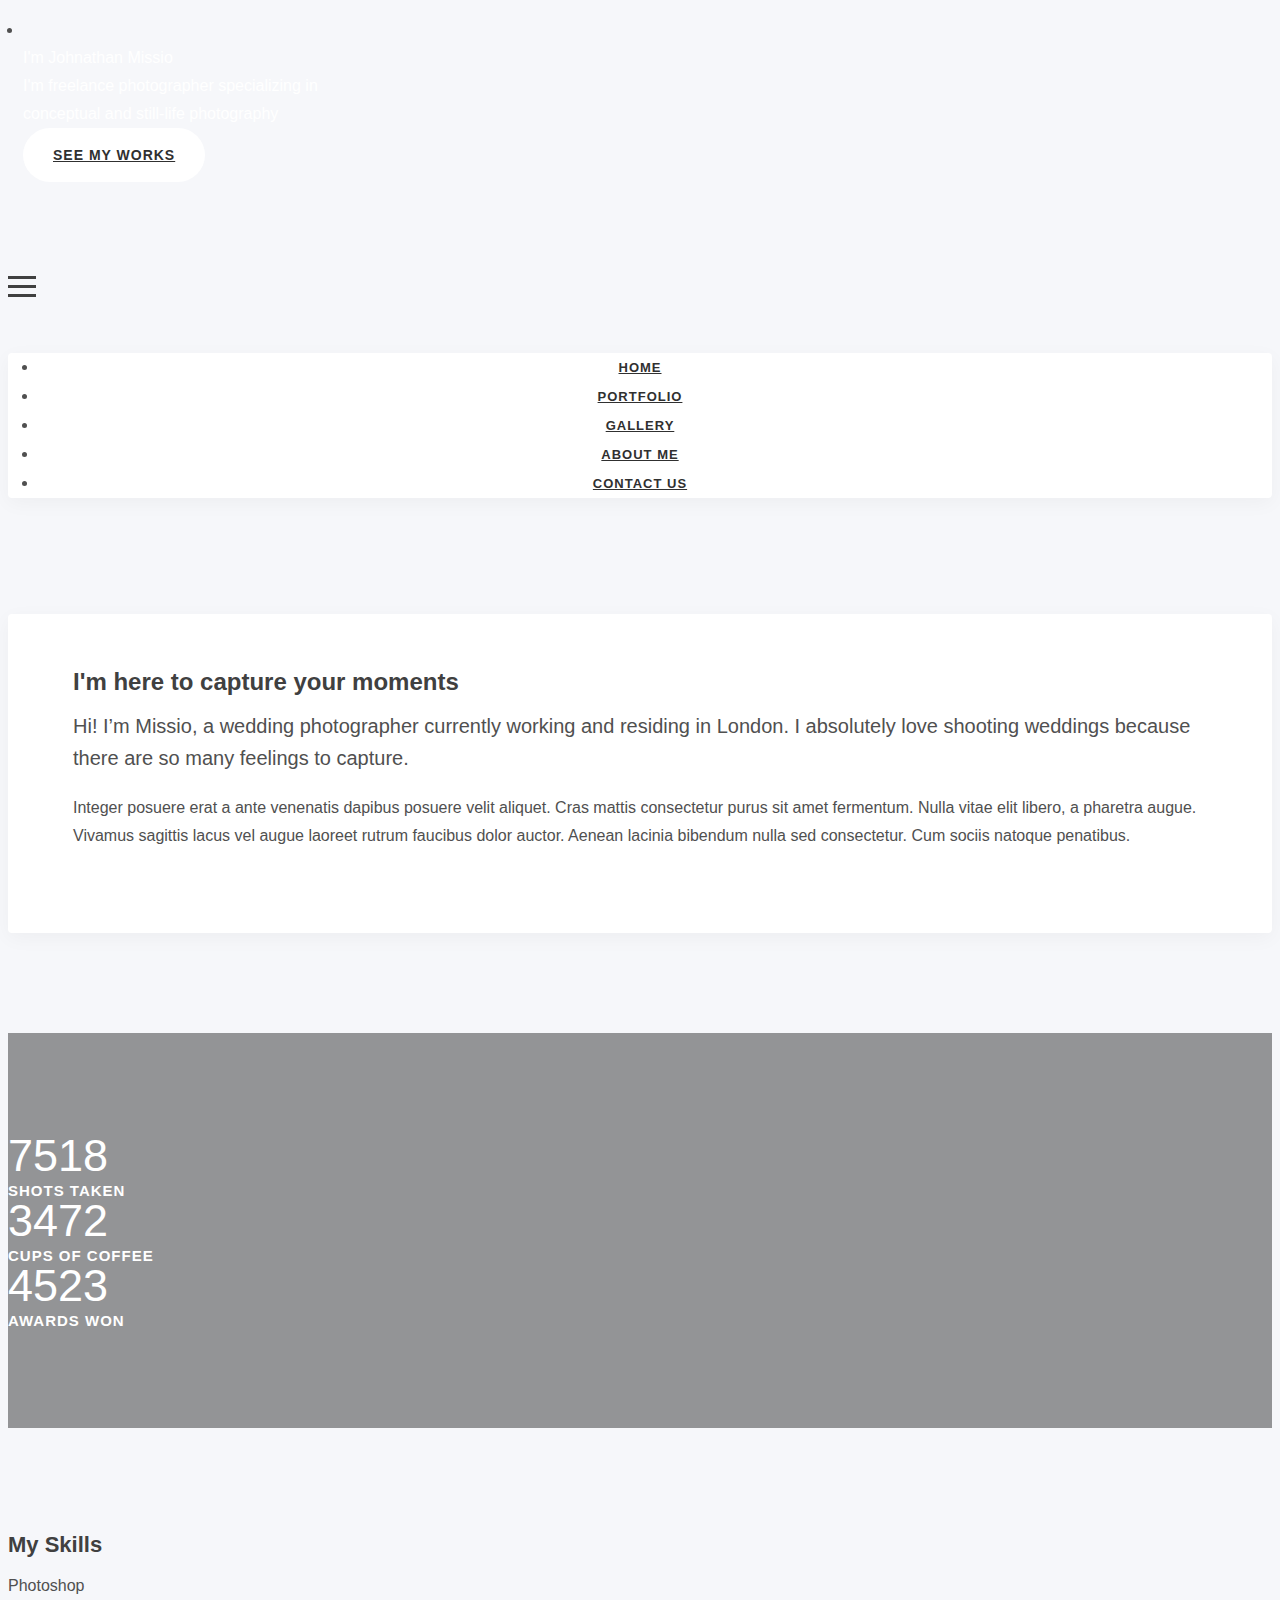
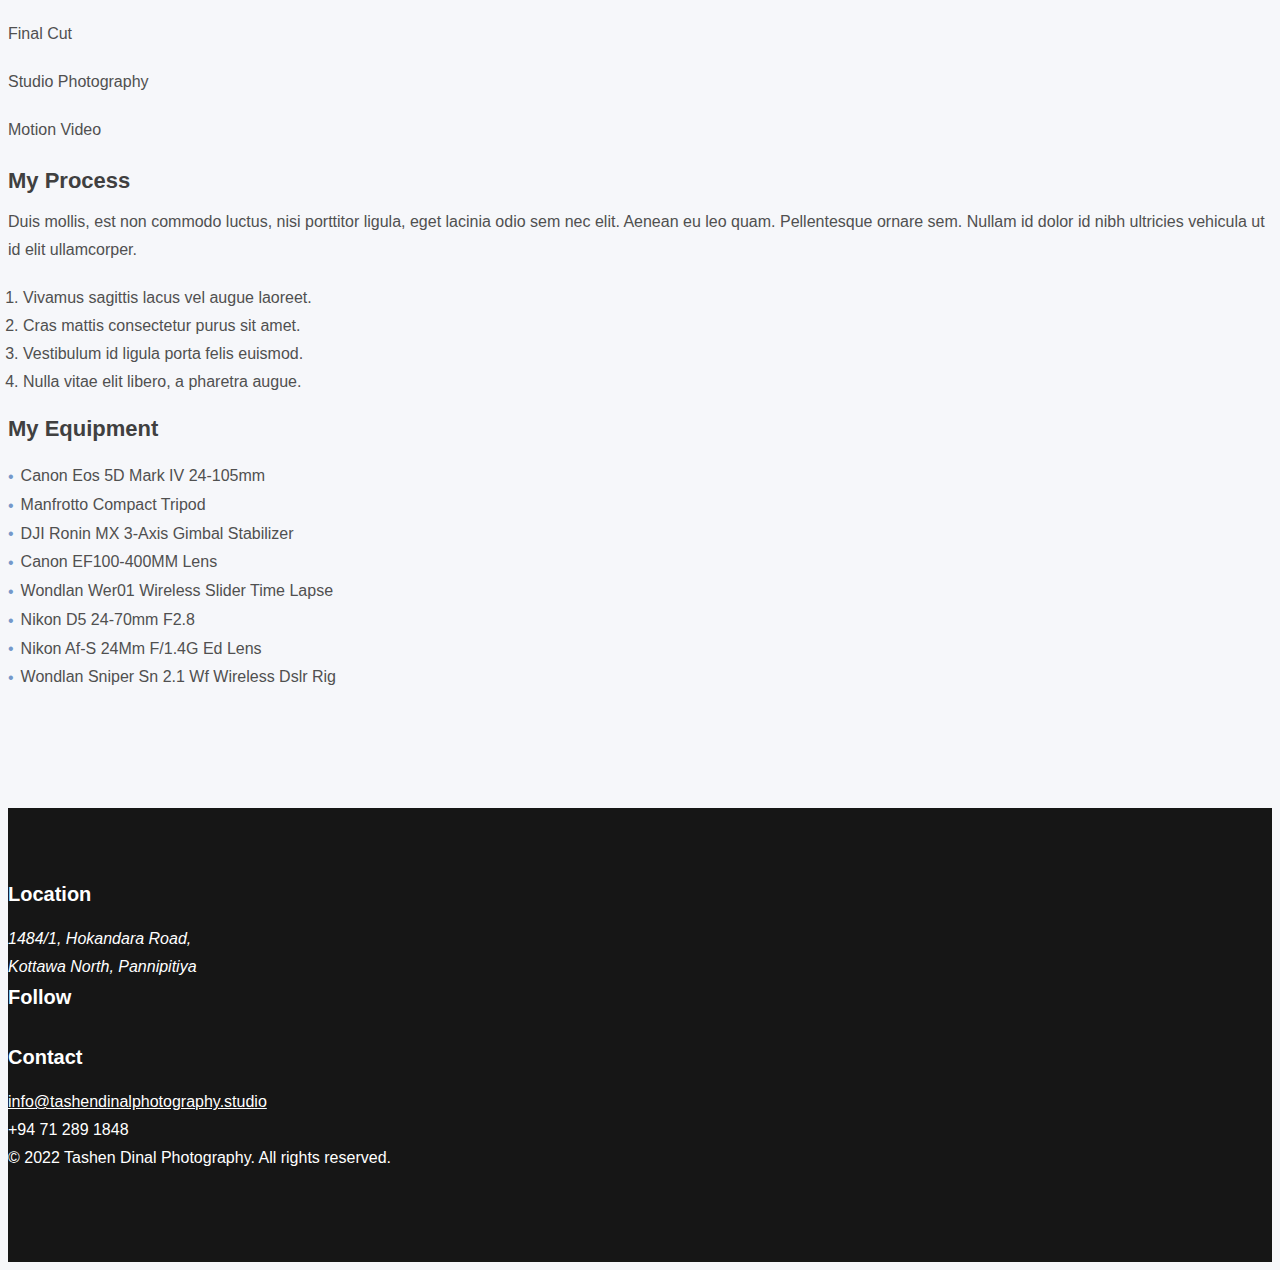
==== about.html @ 87ec1e9a "Add files via upload" ====
<!DOCTYPE html>
<html lang="en">
<head>
  <meta charset="utf-8">
  <meta name="viewport" content="width=device-width, initial-scale=1.0">
  <link rel="shortcut icon" href="style/images/favicon.png">
  <title>Missio</title>
  <link rel="stylesheet" type="text/css" href="style/css/bootstrap.min.css">
  <link rel="stylesheet" type="text/css" href="style/css/plugins.css">
  <link rel="stylesheet" type="text/css" href="style/revolution/css/settings.css">
  <link rel="stylesheet" type="text/css" href="style/revolution/css/layers.css">
  <link rel="stylesheet" type="text/css" href="style/revolution/css/navigation.css">
  <link rel="stylesheet" type="text/css" href="style/type/icons.css">
  <link rel="stylesheet" type="text/css" href="style.css">
  <link rel="stylesheet" type="text/css" href="style/css/color/lavender.css">
</head>
<body>
    
    <div class="content-wrapper">
    <div class="rev_slider_wrapper fullwidth-container">
      <div id="slider14" class="rev_slider" data-version="5.4.8">
        <ul>
          <li data-transition="fade"><img src="style/images/art/slider-bg77.jpg" alt="" />
              <div class="tp-caption font-weight-500 color-white" data-x="left" data-y="middle" data-hoffset="['530','470','300','100']" data-voffset="['-100','-100','-100','-100']" data-fontsize="['50','50','40','30']" data-lineheight="['60','60','50','40']"
              data-width="['500','500','500','300']" data-whitespace="['normal','normal','normal','normal']" data-frames='[{"from":"x:-50px;opacity:0;","speed":1000,"to":"o:1;","delay":1000,"ease":"Power2.easeOut"},{"delay":"wait","speed":1500,"to":"opacity:0;","ease":"Power4.easeIn"}]'
              data-responsive="on" data-responsive_offset="on" style="z-index: 9;">I'm Johnathan Missio</div>
            <div class="tp-caption font-weight-400 color-white" data-x="left" data-y="middle" data-hoffset="['530','470','300','100']" data-voffset="['-10','-10','-10','-10']" data-fontsize="['26','26','22','20']" data-lineheight="['36','36','32','30']"
              data-width="['500','500','500','300']" data-whitespace="['normal','normal','normal','normal']" data-frames='[{"from":"x:50px;opacity:0;","speed":1000,"to":"o:1;","delay":1500,"ease":"Power2.easeOut"},{"delay":"wait","speed":1500,"to":"opacity:0;","ease":"Power4.easeIn"}]'
              data-responsive="on" data-responsive_offset="on" style="z-index: 9;">I'm freelance photographer specializing in<br class="d-none d-xl-block" /> conceptual and still-life photography</div>
            <a class="tp-caption btn btn-l btn-white scroll" data-x="left" data-y="middle" data-hoffset="['530','470','300','100']" data-voffset="['90','90','90','90']" data-width="['auto','auto','auto','auto']" data-frames='[{"delay":1700,"speed":1200,"frame":"0","from":"y:50px;opacity:0;","to":"o:1;","ease":"Power3.easeInOut"},{"delay":"wait","speed":300,"frame":"999","to":"opacity:0;","ease":"Power3.easeInOut"}]'
              data-startslide="0" data-endslide="3" data-responsive="on" data-responsive_offset="on" style="z-index: 9;" href="#portfolio">See My Works</a>
          </li>
        </ul>
        <div class="tp-bannertimer tp-bottom"></div>
      </div>
      <!-- /.rev_slider -->
  <div class="content-wrapper">
    <nav class="navbar center navbar-expand-lg">
      <div class="container flex-lg-column">
        <div class="navbar-header">
          <div class="navbar-brand"><a href="index.html"><img src="#" srcset="style/images/logo.png 1x, style/images/logo@2x.png 2x" alt="" /></a></div>
          <div class="navbar-hamburger ml-auto d-lg-none d-xl-none"><button class="hamburger animate" data-toggle="collapse" data-target=".navbar-collapse"><span></span></button></div>
        </div>
        <!-- /.navbar-header -->
        <div class="navbar-collapse collapse w-100 bg-light">
          <ul class="navbar-nav nav-fill w-100">
            <li class="nav-item"><a class="nav-link" href="index.html">Home</a>
              
              <!--/.dropdown-menu -->
            </li>
            <li class="nav-item dropdown"><a class="nav-link dropdown-toggle" href="portfolio.html">Portfolio</a>
              
            </li>
            <li class="nav-item dropdown"><a class="nav-link dropdown-toggle" href="gallery.html">Gallery</a>
             
            </li>
            <li class="nav-item dropdown"><a class="nav-link dropdown-toggle" href="about.html">About Me</a>
              
           
            <li class="nav-item dropdown"><a class="nav-link dropdown-toggle" href="contact.html">Contact Us</a>
           
                </li>
               
           
              
            </li>
          </ul>
        </div>
      </div>
    </nav>
    <div class="wrapper light-wrapper">
      <div class="container inner pt-60">
        <div class="boxed">
          <div class="bg-white shadow rounded">
            <div class="image-block-wrapper">
              <div class="image-block col-lg-6">
                <div class="image-block-bg bg-image" data-image-src="style/images/about2.jpg"></div>
              </div>
              <!--/.image-block -->
              <div class="container-fluid">
                <div class="row">
                  <div class="col-lg-6 offset-lg-6">
                    <div class="box d-flex">
                      <div class="align-self-center">
                        <h3 class="mb-20">I'm here to capture your moments</h3>
                        <p class="lead">Hi! I’m Missio, a wedding photographer currently working and residing in London. I absolutely love shooting weddings because there are so many feelings to capture.</p>
                        <p>Integer posuere erat a ante venenatis dapibus posuere velit aliquet. Cras mattis consectetur purus sit amet fermentum. Nulla vitae elit libero, a pharetra augue. Vivamus sagittis lacus vel augue laoreet rutrum faucibus
                          dolor auctor. Aenean lacinia bibendum nulla sed consectetur. Cum sociis natoque penatibus.</p>
                        <ul class="social social-color">
                          <li><a href="#"><i class="fa fa-twitter"></i></a></li>
                          <li><a href="#"><i class="fa fa-facebook"></i></a></li>
                          <li><a href="#"><i class="fa fa-flickr"></i></a></li>
                          <li><a href="#"><i class="fa fa-instagram"></i></a></li>
                          <li><a href="#"><i class="fa fa-pinterest-p"></i></a></li>
                        </ul>
                      </div>
                    </div>
                    <!-- /.box -->
                  </div>
                  <!--/column -->
                </div>
                <!--/.row -->
              </div>
              <!--/.container-fluid -->
            </div>
            <!--/.image-block-wrapper -->
          </div>
          <!-- /.bg -->
        </div>
        <!-- /.boxed -->
      </div>
      <!-- /.container -->
    </div>
    <!-- /.wrapper -->
    <div class="wrapper image-wrapper bg-image inverse-text" data-image-src="style/images/art/bg3.jpg">
      <div class="container inner pt-150 pb-150">
        <div class="row counter">
          <div class="col-md-4">
            <div class="d-flex flex-row justify-content-center">
              <div class="icon fs-58 icon-color color-dark mr-25"><i class="si-photo_camera"></i></div>
              <div>
                <h3 class="value">7518</h3>
                <p>Shots Taken</p>
              </div>
            </div>
          </div>
          <!--/column -->
          <div class="col-md-4">
            <div class="d-flex flex-row justify-content-center">
              <div class="icon fs-58 icon-color color-dark mr-25"> <i class="si-cafe_hot-coffee"></i> </div>
              <div>
                <h3 class="value">3472</h3>
                <p>Cups of Coffee</p>
              </div>
            </div>
          </div>
          <!--/column -->
          <div class="col-md-4">
            <div class="d-flex flex-row justify-content-center">
              <div class="icon fs-58 icon-color color-dark mr-25"> <i class="si-sports_medal-2"></i> </div>
              <div>
                <h3 class="value">4523</h3>
                <p>Awards Won</p>
              </div>
            </div>
          </div>
          <!--/column -->
        </div>
        <!--/.row -->
      </div>
      <!-- /.container -->
    </div>
    <!-- /.wrapper -->
    <div class="wrapper light-wrapper">
      <div class="container inner">
        <div class="row">
          <div class="col-md-4">
            <h4 class="mb-20">My Skills</h4>
            <ul class="progress-list">
              <li>
                <p>Photoshop</p>
                <div class="progressbar line pastel-lavender" data-value="90"></div>
              </li>
              <li>
                <p>Final Cut</p>
                <div class="progressbar line pastel-rose" data-value="80"></div>
              </li>
              <li>
                <p>Studio Photography</p>
                <div class="progressbar line pastel-leaf" data-value="85"></div>
              </li>
              <li>
                <p>Motion Video</p>
                <div class="progressbar line pastel-yellow" data-value="65"></div>
              </li>
            </ul>
            <!-- /.progress-list -->
          </div>
          <!--/column -->
          <div class="col-md-4">
            <h4 class="mb-20">My Process</h4>
            <p>Duis mollis, est non commodo luctus, nisi porttitor ligula, eget lacinia odio sem nec elit. Aenean eu leo quam. Pellentesque ornare sem. Nullam id dolor id nibh ultricies vehicula ut id elit ullamcorper.</p>
            <ol>
              <li>Vivamus sagittis lacus vel augue laoreet.</li>
              <li>Cras mattis consectetur purus sit amet.</li>
              <li>Vestibulum id ligula porta felis euismod.</li>
              <li>Nulla vitae elit libero, a pharetra augue.</li>
            </ol>
          </div>
          <!--/column -->
          <div class="col-md-4">
            <h4 class="mb-20">My Equipment</h4>
            <ul class="unordered-list list-default">
              <li>Canon Eos 5D Mark IV 24-105mm</li>
              <li>Manfrotto Compact Tripod</li>
              <li>DJI Ronin MX 3-Axis Gimbal Stabilizer</li>
              <li>Canon EF100-400MM Lens</li>
              <li>Wondlan Wer01 Wireless Slider Time Lapse</li>
              <li>Nikon D5 24-70mm F2.8</li>
              <li>Nikon Af-S 24Mm F/1.4G Ed Lens</li>
              <li>Wondlan Sniper Sn 2.1 Wf Wireless Dslr Rig</li>
            </ul>
        
            
              <!-- /.box -->
            </div>
            <!--/.item -->
          </div>
          <!--/.row -->
        </div>
        <!--/.tiles -->
      </div>
      <!-- /.container-fluid -->
    </div>
    <!-- /.wrapper -->
    <footer class="dark-wrapper inverse-text">
      <div class="container inner pt-60 pb-30 text-center">
        <div class="row">
          <div class="col-md-10 offset-md-1">
            <div class="row">
              <div class="col-md-4">
                <div class="widget">
                  <h3 class="widget-title">Location</h3>
                  <address class="mb-0"> 1484/1, Hokandara Road, <br> Kottawa North, Pannipitiya </address>
                </div>
                <!-- /.widget -->
              </div>
              <!-- /column -->
              <div class="col-md-4">
                <div class="widget">
                  <h3 class="widget-title">Follow</h3>
                  <ul class="social social-mute social-s">
                    <li><a href="#"><i class="fa fa-flickr"></i></a></li>
                    <li><a href="#"><i class="fa fa-twitter"></i></a></li>
                    <li><a href="#"><i class="fa fa-facebook-f"></i></a></li>
                    <li><a href="#"><i class="fa fa-instagram"></i></a></li>
                  </ul>
                </div>
                <!-- /.widget -->
              </div>
              <!-- /column -->
              <div class="col-md-4">
                <div class="widget">
                  <h3 class="widget-title">Contact</h3>
                  <a href="mailto:#" class="nocolor">info@tashendinalphotography.studio</a> <br /> +94 71 289 1848
                </div>
                <!-- /.widget -->
              </div>
              <!-- /column -->
            </div>
            <!-- /.row -->
          </div>
          <!-- /column -->
        </div>
        <!-- /.row -->
        <div class="space30"></div>
        <p class="text-center">© 2022 Tashen Dinal Photography. All rights reserved.</p>
      </div>
      <!-- /.container --> 
    </footer>
  </div>
  <!-- /.content-wrapper -->
  <!-- /.content-wrapper -->
  <script src="style/js/jquery.min.js"></script>
  <script src="style/js/popper.min.js"></script>
  <script src="style/js/bootstrap.min.js"></script>
  <script src="style/revolution/js/jquery.themepunch.tools.min.js"></script>
  <script src="style/revolution/js/jquery.themepunch.revolution.min.js"></script>
  <script src="style/revolution/js/extensions/revolution.extension.actions.min.js"></script>
  <script src="style/revolution/js/extensions/revolution.extension.carousel.min.js"></script>
  <script src="style/revolution/js/extensions/revolution.extension.kenburn.min.js"></script>
  <script src="style/revolution/js/extensions/revolution.extension.layeranimation.min.js"></script>
  <script src="style/revolution/js/extensions/revolution.extension.migration.min.js"></script>
  <script src="style/revolution/js/extensions/revolution.extension.navigation.min.js"></script>
  <script src="style/revolution/js/extensions/revolution.extension.parallax.min.js"></script>
  <script src="style/revolution/js/extensions/revolution.extension.slideanims.min.js"></script>
  <script src="style/revolution/js/extensions/revolution.extension.video.min.js"></script>
  <script src="style/js/plugins.js"></script>
  <script src="style/js/scripts.js"></script>
</body>
</html>
---- style.css ----
/*-------------------------------------------------------------------------------------
Theme Name:	Missio
Theme URI: 	https://demos.elemisthemes.com/missio-html
Version:	1.0.5
Author:		elemis
01. RESET
02. GENERAL
03. NAVBAR
04. STICKY HEADER
05. MEGA MENU
06. HAMBURGER MENU ICON
07. BUTTON
08. LISTS
09. LIST GROUP
10. IMAGE BACKGROUND WRAPPER
11. VIDEO BACKGROUND WRAPPER
12. PLYR
13. FLICKITY
14. CUBE PORTFOLIO
15. CUBE CAROUSEL
16. SLIDER REVOLUTION
17. WIDGETS
18. COMMENTS
19. PAGINATION
20. OVERLAY
21. TILES
22. IMAGE BLOCK WRAPPER
23. BLOCK
24. BOXED
25. TABS
26. ACCORDION / COLLAPSE
27. TOOLTIP
28. POPOVER
29. LOADING
30. SERVICES ICONS
31. SOCIAL ICONS
32. COUNTER
33. COUNTDOWN
34. TABLES
35. PRICING
36. PROGRESS
37. FORMS
38. LIGHTGALLERY
39. SCROLL ANIMATIONS
40. FONT ICONS
41. COLORS
42. INVERSE TEXT
43. BOX LAYOUT
44. RESPONSIVE
-------------------------------------------------------------------------------------*/
/*-----------------------------------------------------------------------------------*/
/*	01. RESET
/*-----------------------------------------------------------------------------------*/
*,
*:before,
*:after {
    -webkit-box-sizing: border-box;
    box-sizing: border-box;
}
:focus {
    outline: 0
}
.fit-vids-style {
    display: none
}
figure {
    margin: 0;
    padding: 0;
}
figure img {
    max-width: 100%
}
iframe {
    border: none
}
.clearfix {
    clear: both;
}
::-moz-selection {
    background: #fefac7;
    /* Safari */
    color: #404040;
}
::selection {
    background: #fefac7;
    /* Safari */
    color: #404040;
}
br {
    line-height: 0;
}
/*-----------------------------------------------------------------------------------*/
/*	02. GENERAL
/*-----------------------------------------------------------------------------------*/
body {
    -webkit-font-smoothing: antialiased;
    -moz-osx-font-smoothing: grayscale;
    color: #505050;
    font-family: 'Louis George Cafe', sans-serif;
    font-size: 16px;
    background: #f6f7fa;
    overflow-x: hidden;
}
.container {
    padding-right: 0;
    padding-left: 0;
}
.container-fluid {
    padding-left: 20px;
    padding-right: 20px
}
.navbar .container-fluid {
    padding-left: 30px;
    padding-right: 30px
}
body,
li,
address {
    line-height: 28px;
}
input,
button,
select,
textarea {
    font-family: inherit;
    font-weight: normal;
    color: inherit;
}
strong {
	font-weight: bold;
}
p {
    margin: 0 0 20px
}
.hover {
    transition: all 150ms ease-in-out;
}
a.hover {
    transition: all 0.3s cubic-bezier(0.64, 0.09, 0.08, 1);
    padding: 0;
    background-position: 0 0;
    background-size: 200%;
    background-image: linear-gradient(to right, rgba(255, 255, 255, 0) 50%, rgba(116, 152, 202, 0.1) 50%);
}
.inverse-text a.hover {
	color: #FFF !important;
    background-image: linear-gradient(to right, rgba(255, 255, 255, 0) 50%, rgba(255, 255, 255, 0.1) 50%);
}
a.hover:hover {
    background-position: -100% 0;
}
a {
    color: #7498ca;
    -webkit-transition: all 150ms ease-in-out;
    -o-transition: all 150ms ease-in-out;
    transition: all 150ms ease-in-out;
}
.post-title a,
.more,
.meta a:not(.color),
a.nocolor {
    color: inherit;
}
.post-title a:hover,
.more:hover,
.meta a:hover {
    color: #7498ca;
}
a:hover,
a:focus {
    text-decoration: none;
    color: #7498ca;
}
.font-weight-300 {
    font-weight: 300;
}
.font-weight-400 {
    font-weight: 400;
}
.font-weight-500 {
    font-weight: 500;
}
.font-weight-600 {
    font-weight: 600;
}
.font-weight-700 {
    font-weight: 700;
}
h1,
h2,
h3,
h4,
h5,
h6 {
    margin-top: 0;
    color: #404040;
    font-weight: 700;
    letter-spacing: normal;
    margin-bottom: 10px;
}
h1 {
    font-size: 28px;
    line-height: 40px;
}
h2 {
    font-size: 26px;
    line-height: 38px;
}
h3 {
    font-size: 24px;
    line-height: 36px;
}
h4 {
    font-size: 22px;
    line-height: 34px;
}
h5 {
    font-size: 20px;
    line-height: 32px;
}
h6 {
    font-size: 18px;
    line-height: 30px;
}
h1.text-uppercase,
h2.text-uppercase,
h3.text-uppercase,
h4.text-uppercase,
h5.text-uppercase,
h6.text-uppercase {
    letter-spacing: 1px;
}
h1.text-uppercase {
    font-size: 24px;
    line-height: 36px;
}
h2.text-uppercase {
    font-size: 22px;
    line-height: 34px;
}
h3.text-uppercase {
    font-size: 20px;
    line-height: 32px;
}
h4.text-uppercase {
    font-size: 18px;
    line-height: 30px;
}
h5.text-uppercase {
    font-size: 16px;
    line-height: 28px;
}
h6.text-uppercase {
    font-size: 14px;
    line-height: 26px;
}
h1.post-title {
    margin-bottom: 15px;
}
h2.post-title {
    font-size: 28px;
    line-height: 40px;
    margin-bottom: 20px;
}
.classic-view h2.post-title {
    margin-bottom: 15px;
}
.grid-view h2.post-title {
    font-size: 24px;
    line-height: 36px;
}
.grid-view .cbp-item h2.post-title,
.grid-view .item.grid-sizer h2.post-title {
    font-size: 22px;
    line-height: 34px;
}
.heading,
.heading.text-uppercase {
    font-size: 40px;
    line-height: 52px;
    margin-bottom: 20px;
}
.heading2,
.heading2.text-uppercase {
    font-size: 50px;
    line-height: 62px;
    margin-bottom: 20px;
}
.sub-heading {
    font-size: 32px;
    line-height: 44px;
    font-weight: normal;
    margin-bottom: 20px;
}
.sub-heading2 {
    font-size: 26px;
    line-height: 38px;
    font-weight: 300;
    margin-bottom: 20px;
}
.title-color {
    font-size: 15px;
    line-height: 27px;
    letter-spacing: 1px;
    text-transform: uppercase;
}
.section-title {
    font-size: 28px;
    line-height: 40px;
    margin-bottom: 20px;
}
.section-title.larger {
    font-size: 32px;
    line-height: 44px;
}
.section-title-upper {
    font-size: 18px;
    line-height: 30px;
    letter-spacing: 1px;
    text-transform: uppercase;
}
.section-title-upper.larger {
    font-size: 22px;
    line-height: 34px;
}
.lead {
    font-size: 20px;
    line-height: 32px;
    font-weight: normal;
}
.lead.larger {
    font-size: 22px;
    line-height: 34px;
}
.letterspace-1 {
    letter-spacing: 1px !important;
}
.letterspace-2 {
    letter-spacing: 2px !important;
}
.letterspace-3 {
    letter-spacing: 3px !important;
}
.letterspace-4 {
    letter-spacing: 4px !important;
}
.text-muted {
    color: #909090 !important;
}
a.text-muted:hover {
    color: #7498ca !important;
}
.inner {
    padding-top: 100px;
    padding-bottom: 100px;
}
footer .inner {
    padding-top: 70px;
    padding-bottom: 70px;
}
.white-wrapper {
    background: #fff;
}
.light-wrapper {
    background: #f6f7fa;
}
.gray-wrapper {
    background: #eef1f5;
}
.dark-wrapper {
    background: #1b1b1b;
}
.bleed-wrapper {
	margin-top: -150px;
}
footer.dark-wrapper {
    background: #161616
}
.pattern-wrapper {
    background: transparent repeat left top;
}
.close {
    text-shadow: none;
}
.alert {
    border: 0;
}
.alert button {
    -webkit-transition: all 150ms ease-in-out;
    -o-transition: all 150ms ease-in-out;
    transition: all 150ms ease-in-out;
    cursor: pointer
}
.alert-dismissible .close {
    padding: 0 18px 0 0;
    font-size: 0;
    top: 50%;
    transform: translateY(-50%);
}
.alert-dismissible .close:before {
    font-family: 'Missio';
    content: "\e902";
    vertical-align: middle;
    display: table-cell;
    font-size: 9px;
}
.badge {
    text-transform: uppercase;
    font-size: 11px;
    line-height: 1;
    letter-spacing: 1px;
    display: inline-block;
    font-weight: 700;
    margin-right: 2px;
    padding: 7px 10px 6px;
    color: #FFF;
}
.badge[class*="bg-pastel-"] {
    color: #303030;
}
@-moz-document url-prefix() {
    .badge {
        padding: 6px 10px 7px;
    }
}
blockquote.bordered {
    border-left: 3px solid #7498ca;
    padding-left: 20px;
}
blockquote p {
    font-size: 18px;
    line-height: 30px;
    font-style: normal;
}
.blockquote-footer {
    font-weight: 700;
    letter-spacing: 1px;
    margin-bottom: 10px;
    display: block;
    font-size: 11px;
    line-height: 21px;
    text-transform: uppercase;
    color: inherit;
}
blockquote.icon {
    position: relative;
}
blockquote.icon:before {
    font-family: sans-serif;
    content: "\201D";
    color: rgba(0, 0, 0, 0.05);
    font-size: 180px;
    line-height: 1;
    z-index: 1;
    position: absolute;
}
blockquote.icon-left:before {
    top: -20px;
    left: -10px;
}
blockquote.icon-top:before {
    content: "\201C";
    color: #d5e0ef;
    font-size: 120px;
    line-height: 90px;
    top: 0;
    left: 50%;
    transform: translateX(-50%);
    vertical-align: bottom;
}
blockquote.icon-top {
    padding-top: 50px;
}
blockquote.larger p {
    font-size: 24px;
    line-height: 36px;
}
.shadow {
    box-shadow: 0px 5px 20px rgba(0, 0, 0, 0.04) !important;
}
.no-shadow {
    box-shadow: none !important;
}
.rounded {
    border-radius: 0 !important;
}
.rounded:not(.main),
figure.rounded:not(.main) span.bg,
figure.rounded:not(.main) img,
.rounded:not(.main).overlay figcaption {
    border-radius: 4px !important;
}
figure.main.rounded span.bg,
figure.main.rounded img,
.main.rounded.overlay figcaption {
    border-top-left-radius: 4px !important;
    border-top-right-radius: 4px !important;
}
.box {
    padding: 40px 40px 20px;
    border-radius: 4px;
}
.box.p-30 {
    padding: 30px 30px 20px;
}
hr {
    border: 0;
    padding: 0;
    margin: 0;
    border-bottom: 1px solid rgba(0, 0, 0, 0.1);
    padding-top: 70px;
    margin-bottom: 70px;
}
hr.dashed {
    border-bottom-width: 2px;
    border-style: dashed;
}
hr.dotted {
    border-bottom-width: 2px;
    border-style: dotted;
}
hr.double {
    border-bottom-width: 4px;
    border-style: double;
}
_:default:not(:root:root),
hr.double {
    border-bottom-width: 3px;
}
.divider-icon {
    border: 0;
    position: relative;
    padding-top: 70px;
    padding-bottom: 70px;
}
.divider-icon.w300 {
    width: 300px;
    margin: 0 auto;
}
.blog .divider-icon {
    margin: 30px auto 40px;
}
.blog.grid-view hr,
.cbp.grid-view hr {
    margin: 0 0 20px 0;
    padding: 10px 0 0 0;
}
.divider-icon i {
    position: absolute;
    top: 50%;
    left: 50%;
    -webkit-transform: translate(-50%, -50%);
    -ms-transform: translate(-50%, -50%);
    transform: translate(-50%, -50%);
    font-size: 18px;
    color: rgba(0, 0, 0, 0.1);
}
.divider-icon i[class*="si-"] {
    font-size: 30px;
    color: rgba(0, 0, 0, 0.15);
}
.divider-icon:before,
.divider-icon:after {
    position: absolute;
    top: 50%;
    content: "";
    border-top: 1px solid rgba(0, 0, 0, 0.1);
    width: calc(50% - 30px)
}
.divider-icon:before {
    left: 0;
}
.divider-icon:after {
    right: 0;
}
.dropcap {
    display: block;
    float: left;
    font-size: 49px;
    font-weight: 500;
    padding: 0;
    margin: 0;
    margin: 12px 10px 0 0;
    text-transform: uppercase;
    color: #404040;
}
.dropcap.circle,
.dropcap.square {
    font-size: 22px;
    color: #404040;
    height: 45px;
    width: 45px;
    line-height: 45px;
    margin: 5px 10px 0 0;
    text-align: center;
}
.dropcap.circle {
    border-radius: 50%;
}
.dropcap.square {
    border-radius: 4px
}
.hidden {
    display: none !important;
}
.google-map iframe {
    border-radius: 4px;
}
.google-map.map-full {
	height: 100%;
}
.boxed .image-block-wrapper .google-map iframe {
    border-radius: 0;
    border-top-left-radius: 4px;
    border-bottom-left-radius: 4px;
}
.map-info p {
    color: #707070;
    font-size: 14px;
    line-height: 26px;
    margin-bottom: 10px;
}
.column-2 {
    -webkit-column-count: 2;
    column-count: 2;
}
.column-3 {
    -webkit-column-count: 3;
    column-count: 3;
}
.column-4 {
    -webkit-column-count: 4;
    column-count: 4;
}
.gutter-40>[class*="col-"] {
    padding-right: 20px;
    padding-left: 20px;
}
.gutter-50>[class*="col-"] {
    padding-right: 25px;
    padding-left: 25px;
}
.gutter-60>[class*="col-"] {
    padding-right: 30px;
    padding-left: 30px;
}
abbr[title],
acronym[title] {
    cursor: help !important;
    text-decoration: none !important;
}
.h-100vh {
    height: 100vh;
}
/*-----------------------------------------------------------------------------------*/
/*	03. NAVBAR
/*-----------------------------------------------------------------------------------*/
.navbar {
    z-index: 1008;
    width: 100%;
    padding: 0;
}
.navbar .container {
    position: relative;
}
.navbar.absolute {
    position: absolute;
}
.navbar.bg-dark,
.navbar:not(.fixed) .navbar-collapse.bg-dark,
.navbar.transparent:not(.wrapper) {
	background: none !important;
}
.navbar.fixed.transparent.transparent-light {
	background: #FFF !important;
}
.navbar.center .navbar-header {
    padding-top: 40px;
    padding-bottom: 40px;
}
.navbar.extended .navbar-header {
    padding-top: 25px;
    padding-bottom: 25px;
}
.navbar .navbar-brand {
    padding-top: 0;
    padding-bottom: 0;
    margin: 0;
}
.navbar address {
    font-size: 15px;
}
.navbar.wide.bg-light,
.navbar:not(.fixed) .navbar-collapse.bg-light {
    background: #FFF !important
}
.navbar.fixed .navbar-collapse {
    background: none !important;
}
.navbar-brand img {
    -webkit-transition: all 0.3s;
    -o-transition: all 0.3s;
    transition: all 0.3s;
    -webkit-transform: translateZ();
    height: auto;
    width: auto;
    max-width: none;
}
@media all and (-webkit-min-device-pixel-ratio: 0) and (min-resolution: .001dpcm) {
    .navbar-brand img {
        image-rendering: -webkit-optimize-contrast;
    }
}
.nav-fill .nav-item {
    text-align: left;
}
.nav-fill>.nav-item {
    text-align: center;
}
.navbar-nav .nav-link {
    font-size: 13px;
    letter-spacing: 1px;
    font-weight: 700;
    color: #303030;
    padding-top: 17px;
    padding-bottom: 17px;
    text-transform: uppercase;
}
.navbar.wide .navbar-nav .nav-link {
    font-size: 17px;
    letter-spacing: normal;
    text-transform: none;
}
.navbar.center:not(.fixed) .navbar-nav.plain .nav-link {
    padding-top: 0;
    padding-bottom: 10px;
}
.navbar-nav .nav-link:hover,
.navbar-nav .nav-link.active,
.navbar-nav .nav-link.highlighted {
    color: #7498ca;
}
.dropdown-menu {
    min-width: 170px;
    padding: 0;
    margin: 0;
    background-color: #fff;
    border: 0;
}
.dropdown-menu .nav-item,
.mega-menu-content li {
    line-height: 1;
}
.dropdown-item,
.mega-menu-content a {
    font-size: 12px;
    letter-spacing: 1px;
    font-weight: 700;
    text-transform: uppercase;
    padding: 11px 25px;
}
.navbar.wide .dropdown-item,
.navbar.wide .mega-menu-content a {
    font-size: 16px;
    letter-spacing: normal;
    text-transform: none;
}
.mega-menu-content a {
    padding-left: 0;
    padding-right: 0;
    display: block;
}
.mega-menu-content .icon-list i {
    font-size: 14px;
    width: 22px;
}
.mega-menu-content a:hover {
    color: #FFF;
}
.dropdown-item.active {
    background: none;
    color: inherit;
}
.dropdown-item:focus,
.dropdown-item:hover,
.dropdown-item.highlighted {
    background: rgba(255, 255, 255, 0.04);
    border-top-color: transparent;
}
.dropdown-menu,
.dropdown-item,
.mega-menu-content a {
    color: #303030;
}
.dropdown-item:hover,
.mega-menu-content a:hover {
    color: #7498ca;
}
.navbar.text-uppercase .navbar-nav .nav-link {
    font-size: 13px;
	letter-spacing: 1px;
	font-weight: 700;
    text-transform: uppercase;
}
.navbar.text-uppercase .dropdown-item,
.navbar.text-uppercase .mega-menu-content a {
    font-size: 12px;
	letter-spacing: 1px;
	font-weight: 700;
    text-transform: uppercase;
}
.navbar.fixed .navbar-brand img {
    height: 30px !important;
    width: auto !important;
}
.navbar-nav.sm-collapsible .dropdown-menu .dropdown-menu {
    margin: 0;
}
.navbar-nav .sub-arrow {
    font-size: 9px;
    line-height: 1;
    border: 0;
    border-radius: 0;
    width: auto;
    height: auto;
    margin: 0;
}
.navbar-nav.sm-collapsible .sub-arrow {
    font-size: 11px;
    line-height: 1;
    width: auto;
    margin: -7px 30px 0 0;
    border: 0;
}
.navbar-nav .sub-arrow:before {
    font-family: 'FontAwesome';
    font-weight: normal;
}
.navbar-nav.sm-collapsible .sub-arrow::before {
    content: "\f078";
}
.navbar-nav.sm-collapsible .show>a>.sub-arrow::before {
    content: "\f077"
}
.navbar-nav:not(.sm-collapsible) .dropdown-item .sub-arrow:before {
    content: "\f054";
}
.navbar-nav:not(.sm-collapsible) .nav-link .sub-arrow {
    display: none;
}
.dropdown-toggle::after {
    display: none;
}
.navbar-nav:not(.sm-collapsible) .dropdown-item.has-submenu {
    padding-right: 40px;
}
.navbar-nav:not(.sm-collapsible) .dropdown-item .sub-arrow {
    margin-top: -5px;
    margin-left: 10px;
    margin-right: 30px;
    border: 0;
}
.navbar.wide:not(.text-uppercase) .navbar-nav:not(.sm-collapsible) .dropdown-item .sub-arrow {
    margin-top: -3px;
}
.navbar .social li {
    margin-bottom: 0 !important;
}
/*-----------------------------------------------------------------------------------*/
/*	04. STICKY HEADER
/*-----------------------------------------------------------------------------------*/
.navbar.fixed {
    margin: 0;
    width: 100%;
}
.banner--clone {
    position: fixed !important;
    z-index: 1039;
    top: 0;
    left: 0;
    -webkit-transform: translateY(-110%);
    -ms-transform: translateY(-110%);
    transform: translateY(-110%);
    -webkit-transition: all 300ms ease-in-out;
    -o-transition: all 300ms ease-in-out;
    transition: all 300ms ease-in-out;
}
.banner--stick {
    -webkit-transform: translateY(0%);
    -ms-transform: translateY(0%);
    transform: translateY(0%);
    background: #FFF;
}
.navbar.fixed.extended .navbar-header,
.navbar.fixed.extended .social-wrapper,
.navbar.fixed.extended .info-wrapper,
.navbar.fixed.center .navbar-header {
    display: none;
}
.bg-dark-fixed.banner--stick,
.navbar.transparent:not(.transparent-light).fixed,
.navbar.bg-dark.fixed {
    background: rgba(0, 0, 0, 0.8) !important
}
/*-----------------------------------------------------------------------------------*/
/*	05. MEGA MENU
/*-----------------------------------------------------------------------------------*/
.navbar-nav,
.navbar-nav>li.mega-menu {
    position: static !important;
}
.navbar-nav>li>ul.mega-menu {
    margin-left: 0 !important;
    right: 0 !important;
    width: auto !important;
    max-width: none !important;
}
/*-----------------------------------------------------------------------------------*/
/*	06. HAMBURGER MENU ICON
/*-----------------------------------------------------------------------------------*/
.navbar-hamburger,
.hamburger {
    line-height: 1;
}
.hamburger {
    display: inline-block;
    width: 28px;
    height: 21px;
    padding: 0;
    cursor: pointer;
    transition: transform .2s ease-in-out;
    -moz-transition: transform .2s ease-in-out;
    -webkit-transition: transform .2s ease-in-out;
    vertical-align: middle;
    border: 0 none;
    background: none;
}
.hamburger::-moz-focus-inner {
    padding: 0;
    border: 0 none;
}
.hamburger:focus {
    outline: 0;
}
.hamburger:before,
.hamburger:after {
    content: "";
}
.hamburger:before,
.hamburger span,
.hamburger:after {
    display: block;
    width: 100%;
    height: 3px;
    margin: 0 0 6px;
    transition: transform .2s ease-in-out;
    -moz-transition: transform .2s ease-in-out;
    -webkit-transition: transform .2s ease-in-out;
    background: #404040;
}
.inverse-text .hamburger:before,
.inverse-text .hamburger span,
.inverse-text .hamburger:after {
    background: #FFF;
}
.hamburger.animate.active span {
    transform: scale(0);
    -moz-transform: scale(0);
    -webkit-transform: scale(0);
}
.hamburger.animate.active:before {
    transform: translateY(9px) rotate(45deg);
    -moz-transform: translateY(9px) rotate(45deg);
    -webkit-transform: translateY(9px) rotate(45deg);
}
.hamburger.animate.active:after {
    transform: translateY(-9px) rotate(-45deg);
    -moz-transform: translateY(-9px) rotate(-45deg);
    -webkit-transform: translateY(-9px) rotate(-45deg);
}
/*-----------------------------------------------------------------------------------*/
/*	07. BUTTON
/*-----------------------------------------------------------------------------------*/
.btn {
    color: #FFF;
    background: #7498ca;
    border: 0;
    margin-bottom: 10px;
    margin-right: 5px;
    padding: 17px 25px;
    font-size: 13px;
    letter-spacing: 1px;
    text-transform: uppercase;
    font-weight: 700;
    line-height: 1;
    border-radius: 30px;
    text-shadow: none;
    -webkit-transition: all 150ms ease-in-out;
    -o-transition: all 150ms ease-in-out;
    transition: all 150ms ease-in-out;
    -webkit-box-shadow: none;
    box-shadow: none;
    display: inline-block;
}
.btn-icon i {
    vertical-align: -1px;
}
.navigation .btn-icon i {
    vertical-align: 0;
}
.btn-icon-left i {
    margin-right: 5px;
}
.btn-icon-right i {
    margin-left: 5px;
}
.btn.focus,
.btn:focus {
    -webkit-box-shadow: none !important;
    box-shadow: none !important;
}
.btn.shadow.focus,
.btn.shadow:focus {
    -webkit-box-shadow: 0px 5px 20px rgba(0, 0, 0, 0.04) !important;
    box-shadow: 0px 5px 20px rgba(0, 0, 0, 0.04) !important;
}
.btn:hover,
.btn:focus,
.btn:active,
.btn.active {
    color: #fff;
    background: #658bc0;
}
.btn.btn-white,
.btn.btn-white-opacity,
[class*="btn-pastel-"],
[class*="btn-pastel-"]:hover,
[class*="btn-pastel-"]:focus,
[class*="btn-pastel-"]:active,
[class*="btn-pastel-"].active {
    color: #303030;
}
.btn.btn-white-opacity:hover,
.btn.btn-white-opacity:focus,
.btn.btn-white-opacity:active,
.btn.btn-white-opacity.active {
	background: #FFF;
    color: #303030;
}
.btn.btn-white:hover,
.btn.btn-white:focus,
.btn.btn-white:active,
.btn.btn-white.active {
    color: #7498ca;
}
.text-center .btn {
    margin-left: 5px;
    margin-right: 5px;
}
.text-right .btn {
    margin-right: 0;
}
.btn-s {
    padding: 15px 23px;
}
.btn-l {
    padding: 20px 30px;
    font-size: 14px;
}
.btn.fixed-width {
    width: 165px
}
.btn.btn-square {
    padding: 10px;
}
.btn-submit {
    margin: 0
}
.btn.btn-white {
    background: #FFF
}
.btn.btn-white-opacity {
    background: rgba(255,255,255,0.8)
}
.btn.btn-red {
    background: #d75959
}
.btn.btn-orange {
    background: #fb9d7e
}
.btn.btn-yellow {
    background: #f5c463
}
.btn.btn-green {
    background: #9ccd7e
}
.btn.btn-leaf {
    background: #a4bf9e
}
.btn.btn-teal {
    background: #6dc3ab
}
.btn.btn-aqua {
    background: #76d0ea
}
.btn.btn-meander {
    background: #98bec8
}
.btn.btn-blue {
    background: #5ca7db
}
.btn.btn-lavender {
    background: #7498ca
}
.btn.btn-purple {
    background: #7e86b5
}
.btn.btn-violet {
    background: #b97ecd
}
.btn.btn-pink {
    background: #d698b5
}
.btn.btn-rose {
    background: #d16b86
}
.btn.btn-hibiscus {
    background: #ad7c83
}
.btn.btn-brown {
    background: #9e887a
}
.btn.btn-pastel-red {
    background: #f4cbcb
}
.btn.btn-pastel-orange {
    background: #fee1d8
}
.btn.btn-pastel-yellow {
    background: #fae1b1
}
.btn.btn-pastel-green {
    background: #e1f0d8
}
.btn.btn-pastel-leaf {
    background: #d1dfce
}
.btn.btn-pastel-teal {
    background: #d3ede6
}
.btn.btn-pastel-aqua {
    background: #c8ecf7
}
.btn.btn-pastel-meander {
    background: #d6e5e9
}
.btn.btn-pastel-blue {
    background: #cee4f4
}
.btn.btn-pastel-default,
.btn.btn-pastel-lavender {
    background: #d5e0ef
}
.btn.btn-pastel-purple {
    background: #d8dae9
}
.btn.btn-pastel-violet {
    background: #ead8f0
}
.btn.btn-pastel-pink {
    background: #f3e0e9
}
.btn.btn-pastel-rose {
    background: #f1d2da
}
.btn.btn-pastel-hibiscus {
    background: #e6d7da
}
.btn.btn-pastel-brown {
    background: #cec3bc
}
.btn.btn-red:hover,
.btn.btn-red:focus,
.btn.btn-red:active,
.btn.btn-red.active {
    background: #d04848
}
.btn.btn-orange:hover,
.btn.btn-orange:focus,
.btn.btn-orange:active,
.btn.btn-orange.active {
    background: #f58b68
}
.btn.btn-yellow:hover,
.btn.btn-yellow:focus,
.btn.btn-yellow:active,
.btn.btn-yellow.active {
    background: #efb748
}
.btn.btn-green:hover,
.btn.btn-green:focus,
.btn.btn-green:active,
.btn.btn-green.active {
    background: #8ec36e
}
.btn.btn-leaf:hover,
.btn.btn-leaf:focus,
.btn.btn-leaf:active,
.btn.btn-leaf.active {
    background: #93b58c
}
.btn.btn-teal:hover,
.btn.btn-teal:focus,
.btn.btn-teal:active,
.btn.btn-teal.active {
    background: #5bb79e
}
.btn.btn-aqua:hover,
.btn.btn-aqua:focus,
.btn.btn-aqua:active,
.btn.btn-aqua.active {
    background: #61c5e2
}
.btn.btn-meander:hover,
.btn.btn-meander:focus,
.btn.btn-meander:active,
.btn.btn-meander.active {
    background: #85b5c2
}
.btn.btn-blue:hover,
.btn.btn-blue:focus,
.btn.btn-blue:active,
.btn.btn-blue.active {
    background: #4c9bd3
}
.btn.btn-lavender:hover,
.btn.btn-lavender:focus,
.btn.btn-lavender:active,
.btn.btn-lavender.active {
    background: #658bc0
}
.btn.btn-purple:hover,
.btn.btn-purple:focus,
.btn.btn-purple:active,
.btn.btn-purple.active {
    background: #6f78ad
}
.btn.btn-violet:hover,
.btn.btn-violet:focus,
.btn.btn-violet:active,
.btn.btn-violet.active {
    background: #b16fc8
}
.btn.btn-pink:hover,
.btn.btn-pink:focus,
.btn.btn-pink:active,
.btn.btn-pink.active {
    background: #cd86a8
}
.btn.btn-rose:hover,
.btn.btn-rose:focus,
.btn.btn-rose:active,
.btn.btn-rose.active {
    background: #cc5e7b
}
.btn.btn-hibiscus:hover,
.btn.btn-hibiscus:focus,
.btn.btn-hibiscus:active,
.btn.btn-hibiscus.active {
    background: #a56f77
}
.btn.btn-brown:hover,
.btn.btn-brown:focus,
.btn.btn-brown:active,
.btn.btn-brown.active {
    background: #947a6b
}
.btn.btn-pastel-red:hover,
.btn.btn-pastel-red:focus,
.btn.btn-pastel-red:active,
.btn.btn-pastel-red.active {
    background: #f1baba
}
.btn.btn-pastel-orange:hover,
.btn.btn-pastel-orange:focus,
.btn.btn-pastel-orange:active,
.btn.btn-pastel-orange.active {
    background: #fdd8cb
}
.btn.btn-pastel-yellow:hover,
.btn.btn-pastel-yellow:focus,
.btn.btn-pastel-yellow:active,
.btn.btn-pastel-yellow.active {
    background: #f9dca1
}
.btn.btn-pastel-green:hover,
.btn.btn-pastel-green:focus,
.btn.btn-pastel-green:active,
.btn.btn-pastel-green.active {
    background: #d7ebcb
}
.btn.btn-pastel-leaf:hover,
.btn.btn-pastel-leaf:focus,
.btn.btn-pastel-leaf:active,
.btn.btn-pastel-leaf.active {
    background: #c8d9c5
}
.btn.btn-pastel-teal:hover,
.btn.btn-pastel-teal:focus,
.btn.btn-pastel-teal:active,
.btn.btn-pastel-teal.active {
    background: #c5e7dd
}
.btn.btn-pastel-aqua:hover,
.btn.btn-pastel-aqua:focus,
.btn.btn-pastel-aqua:active,
.btn.btn-pastel-aqua.active {
    background: #bae7f4
}
.btn.btn-pastel-meander:hover,
.btn.btn-pastel-meander:focus,
.btn.btn-pastel-meander:active,
.btn.btn-pastel-meander.active {
    background: #cbdee3
}
.btn.btn-pastel-blue:hover,
.btn.btn-pastel-blue:focus,
.btn.btn-pastel-blue:active,
.btn.btn-pastel-blue.active {
    background: #bedcf1
}
.btn.btn-pastel-default:hover,
.btn.btn-pastel-default:focus,
.btn.btn-pastel-default:active,
.btn.btn-pastel-default.active,
.btn.btn-pastel-lavender:hover,
.btn.btn-pastel-lavender:focus,
.btn.btn-pastel-lavender:active,
.btn.btn-pastel-lavender.active {
    background: #c7d6ea
}
.btn.btn-pastel-purple:hover,
.btn.btn-pastel-purple:focus,
.btn.btn-pastel-purple:active,
.btn.btn-pastel-purple.active {
    background: #cbcfe1
}
.btn.btn-pastel-violet:hover,
.btn.btn-pastel-violet:focus,
.btn.btn-pastel-violet:active,
.btn.btn-pastel-violet.active {
    background: #e3cbeb
}
.btn.btn-pastel-pink:hover,
.btn.btn-pastel-pink:focus,
.btn.btn-pastel-pink:active,
.btn.btn-pastel-pink.active {
    background: #efd6e1
}
.btn.btn-pastel-rose:hover,
.btn.btn-pastel-rose:focus,
.btn.btn-pastel-rose:active,
.btn.btn-pastel-rose.active {
    background: #edc4cf
}
.btn.btn-pastel-hibiscus:hover,
.btn.btn-pastel-hibiscus:focus,
.btn.btn-pastel-hibiscus:active,
.btn.btn-pastel-hibiscus.active {
    background: #decbcd
}
.btn.btn-pastel-brown:hover,
.btn.btn-pastel-brown:focus,
.btn.btn-pastel-brown:active,
.btn.btn-pastel-brown.active {
    background: #c5b8af
}
.btn.share-facebook {
    background: #4470cf;
}
.btn.share-google {
    background: #a84539;
}
.btn.share-pinterest {
    background: #c53942;
}
.btn.share-tumblr {
    background: #5d82a4;
}
.btn.share-twitter {
    background: #5daed5;
}
.btn.share-facebook:hover,
.btn.share-facebook:focus,
.btn.share-facebook:active,
.btn.share-facebook.active {
    background: #325bb3;
}
.btn.share-google:hover,
.btn.share-google:focus,
.btn.share-google:active,
.btn.share-google.active {
    background: #91362b;
}
.btn.share-pinterest:hover,
.btn.share-pinterest:focus,
.btn.share-pinterest:active,
.btn.share-pinterest.active {
    background: #b12b34;
}
.btn.share-tumblr:hover,
.btn.share-tumblr:focus,
.btn.share-tumblr:active,
.btn.share-tumblr.active {
    background: #496b8b;
}
.btn.share-twitter:hover,
.btn.share-twitter:focus,
.btn.share-twitter:active,
.btn.share-twitter.active {
    background: #4c9ec6;
}
/*-----------------------------------------------------------------------------------*/
/*	08. LISTS
/*-----------------------------------------------------------------------------------*/
ul,
ol {
    padding-left: 15px;
}
.unordered-list {
    list-style: none;
    padding: 0;
}
.unordered-list>li:before {
    font-family: "beauty-dream;
    font-size: 22px;
    vertical-align: middle;
    display: inline-block;
    margin-right: 7px;
    content: "\2022";
}
.mega-menu-content .unordered-list>li:before {
    vertical-align: 0;
}
.unordered-list-circle {
    list-style-type: circle;
}
.unordered-list-disc {
    list-style-type: disc;
}
.ordered-list-roman {
    list-style-type: upper-roman;
}
.ordered-list-alpha {
    list-style-type: lower-alpha;
}
.list-inline {
    margin-left: -10px
}
.list-inline>li {
    padding-left: 10px;
    padding-right: 10px
}
.list-inline>li.flex-middle {
    display: -webkit-box !important;
    display: -ms-flexbox !important;
    display: flex !important;
}
.icon-list {
    list-style: none;
    padding: 0;
}
.icon-list i {
    padding-right: 10px;
    font-size: 15px;
}
.image-list {
    padding: 0;
    margin: 0;
}
.image-list p,
.image-list .meta {
    margin: 0;
}
.image-list:after {
    content: '';
    display: block;
    height: 0;
    clear: both;
    visibility: hidden;
}
.image-list li {
    clear: both;
    margin-bottom: 20px;
    display: block;
    overflow: hidden;
}
.image-list li:last-child {
    margin: 0;
}
.image-list li a:hover {
    color: #7498ca
}
.image-list figure {
    float: left;
    width: 70px;
    height: 70px;
}
.image-list .post-content {
    margin-left: 85px;
    margin-bottom: 0;
}
.image-list li .post-title {
    margin-bottom: 5px
}
/*-----------------------------------------------------------------------------------*/
/*	09. LIST GROUP
/*-----------------------------------------------------------------------------------*/
.list-group {}
.list-group-item {
    border: 0;
    border-top: 1px solid rgba(0, 0, 0, 0.15);
}
.list-group-item:first-child {
    border: 0;
}
.list-group-item.disabled,
.list-group-item:disabled {
    color: #909090;
}
.list-group-item.active {
    background-color: #7498ca;
    border-color: #7498ca
}
.list-group-item.active * {
    color: #FFF;
}
.list-group-item:focus,
.list-group-item:hover {
    z-index: auto;
}
/*-----------------------------------------------------------------------------------*/
/* 	10. IMAGE BACKGROUND WRAPPER
/*-----------------------------------------------------------------------------------*/
.image-wrapper {
    background: no-repeat center center;
    background-size: cover;
    position: relative;
}
.image-wrapper:not(.mobile):not(.cbp-image-wrapper) {
    background-attachment: fixed !important
}
.image-wrapper:before {
    content: "";
    display: block;
    position: absolute;
    top: 0;
    left: 0;
    z-index: 1;
    width: 100%;
    height: 100%;
    background: rgba(0, 0, 0, 0.4);
}
.image-wrapper.no-overlay:before {
    display: none;
}
.image-wrapper:not(.no-overlay) * {
    position: relative;
    z-index: 2;
}
.image-wrapper .cbp-nav-controls,
.image-wrapper .tparrows {
    position: absolute;
}
/*-----------------------------------------------------------------------------------*/
/*	11. VIDEO BACKGROUND WRAPPER
/*-----------------------------------------------------------------------------------*/
.video-wrapper video {
    width: 100%;
    height: 100%;
    display: inline-block;
    vertical-align: baseline;
    background-size: cover;
}
.video-wrapper-inner {
    height: 500px;
    width: 100%;
}
.video-wrapper .content-overlay {
    position: absolute;
    top: 0;
    left: 0;
    z-index: 20;
    width: 100%;
    height: 100%;
    text-align: center;
    display: -webkit-box;
    display: -ms-flexbox;
    display: flex;
    -webkit-box-align: center;
    -ms-flex-align: center;
    align-items: center;
    -webkit-box-pack: center;
    -ms-flex-pack: center;
    justify-content: center;
    -webkit-box-orient: vertical;
    -webkit-box-direction: normal;
    -ms-flex-direction: column;
    flex-direction: column;
    background: rgba(0, 0, 0, 0.4);
}
video::-webkit-media-controls {
    display: none !important
}
/*-----------------------------------------------------------------------------------*/
/*	12. PLYR
/*-----------------------------------------------------------------------------------*/
.plyr {
    border-radius: 4px;
}
.boxed.grid-view .player-wrapper .plyr {
    border-bottom-left-radius: 0;
    border-bottom-right-radius: 0;
}
video.player {
    max-width: 100%;
}
.plyr__control--overlaid {
    border: 0;
    padding: 25px;
    background: rgba(255, 255, 255, 0.8);
    box-shadow: 0px 5px 10px rgba(0, 0, 0, 0.04);
    color: #404040;
    box-shadow: none;
}
.plyr__control--overlaid:focus,
.plyr__control--overlaid:hover {
    background: rgba(255, 255, 255, 1);
}
/*-----------------------------------------------------------------------------------*/
/*	13. FLICKITY
/*-----------------------------------------------------------------------------------*/
.flickity {
	opacity: 0;
}
.flickity img {
	border-radius: 4px;
}
.flickity-carousel:after {
  content: 'flickity';
  display: none; /* hide :after */
}
.flickity-carousel img {
    display: block;
    height: 550px;
    width: auto !important;
}
.flickity-carousel .item {
    margin-right: 10px;
}
.flickity-carousel.flickity-viewport-mode img {
    height: calc(100vh - 93px);
}
.flickity-status {
    margin: 15px 0px 0px 0px;
    line-height: 1;
    text-align: center;
}
.flickity-status span {
    width: 40px;
    display: inline-block;
}
.flickity-caption {
    margin: 15px 0px 0px 0px;
    text-align: center;
	z-index: 1110;
}
.flickity-caption.caption-bg {
	 position: absolute;
	 bottom: 30px;
	 left: 50%;
	 transform: translateX(-50%);
	 margin: 0;
	 padding: 10px 20px;
}
.flickity-slider-main:not(.flickity-viewport-mode) .item {
    width: 100%;
    height: 550px;
    margin-right: 0;
    display: flex;
    align-items: center;
    justify-content: center;
}
.flickity-slider-main:not(.flickity-viewport-mode):not(.is-fullscreen) img {
    display: block !important;
    max-height: 100% !important;
    max-width: 100% !important;
    width: auto !important;
}
.flickity-slider-main.flickity-viewport-mode:not(.is-fullscreen) img,
.flickity-slider-main.flickity-viewport-mode:not(.is-fullscreen) .item {
    height: calc(100vh - 149px);
}
.flickity-slider-nav .item {
    margin: 6px 3px 0;
    opacity: 0.5;
    transition: opacity 150ms ease-in-out;
}
.flickity-slider-nav .item img {
    height: 50px;
    width: auto;
}
.flickity-slider-nav .item:hover,
.flickity-slider-nav .item.is-selected {
    opacity: 1;
}
.flickity-button {
    background: rgba(255, 255, 255, 0.8);
    color: #404040;
    border-radius: 100%;
    width: 42px;
    height: 42px;
    line-height: 42px;
    padding: 0;
    transition: all 150ms ease-in-out;
    box-shadow: 0px 5px 20px rgba(0, 0, 0, 0.04);
}
.flickity-button:focus {
	box-shadow: none;
}
.flickity-button:active {
  opacity: 1 !important;
}
.flickity-button:hover {
    background: rgba(255, 255, 255, 1);
}
.flickity-button svg {
    display: none;
}
.flickity-button:before {
    font-family: 'Missio';
    font-size: 20px;
}
.flickity-button.previous:before {
    content: "\e900";
}
.flickity-button.next:before {
    content: "\e901";
}
.flickity-button.flickity-fullscreen-button-view:before {
	content: "\e903";
}
.flickity-button.flickity-fullscreen-button-exit:before {
	content: "\e902";
	font-size: 15px;
}
.flickity-prev-next-button.previous {
    left: 15px
}
.flickity-prev-next-button.next {
    right: 15px
}
.flickity-fullscreen-button {
	top: 15px;
	right: 15px;
}
.flickity-enabled.is-fullscreen {
	z-index: 1109;
	padding: 10px 0;
}
.flickity-carousel.is-fullscreen .item,
.flickity-slider-main.is-fullscreen .item {
	height: auto;
	max-height: 100%;
	top: 50%;
	transform: translateY(-50%);
	border-radius: 0;
}
/*-----------------------------------------------------------------------------------*/
/* 	14. CUBE PORTFOLIO
/*-----------------------------------------------------------------------------------*/
.cbp a {
    -webkit-transition: none;
    -o-transition: none;
    transition: none
}
.cbp .btn {
    -webkit-transition: color 150ms ease-in-out;
    -o-transition: color 150ms ease-in-out;
    transition: color 150ms ease-in-out;
}
.cbp .cbp-l-inline .btn {
    -webkit-transition: all 150ms ease-in-out;
    -o-transition: all 150ms ease-in-out;
    transition: all 150ms ease-in-out;
}
.cbp-filter-container,
.blog-filter ul {
    position: relative;
    z-index: 2;
    font-size: 0;
    line-height: 0;
    margin-bottom: 0;
}
.cbp-filter-container .cbp-l-filters-button .cbp-filter-item,
.blog-filter ul li {
    position: relative;
    display: inline-block;
    -webkit-transition: color .3s ease-in-out, background-color .3s ease-in-out, border-color .3s ease-in-out;
    -o-transition: color .3s ease-in-out, background-color .3s ease-in-out, border-color .3s ease-in-out;
    transition: color .3s ease-in-out, background-color .3s ease-in-out, border-color .3s ease-in-out;
}
.cbp-filter-container .cbp-filter-item,
.blog-filter ul li a {
    display: inline-block;
    font-size: 13px;
    letter-spacing: 1px;
    text-transform: uppercase;
    color: #909090 !important;
    font-weight: 700;
    line-height: 1;
    padding: 0;
    margin: 0 20px 10px 0;
    -webkit-transition: all 200ms ease-in-out;
    -o-transition: all 200ms ease-in-out;
    transition: all 200ms ease-in-out;
    cursor: pointer;
}
.text-right .cbp-filter-item,
.text-md-right .cbp-filter-item,
.text-right .blog-filter ul li a {
    margin: 0 0 0 20px;
}
.text-center .cbp-filter-item,
.text-center .blog-filter ul li a {
    margin: 0 10px 10px;
}
.cbp-filter-container .cbp-filter-item.cbp-filter-item-active,
.cbp-filter-container .cbp-filter-item:hover,
.blog-filter ul li a:hover,
.blog-filter ul li a.active {
    color: #303030 !important;
}
.cbp-filter-container .cbp-filter-item+.cbp-filter-item:before,
.blog-filter ul li + li a:before {
    content: "/";
    color: #909090 !important;
    margin: 0 20px 0 0;
}
.cbp-l-filters-dropdown {
    margin: 0;
    height: 42px;
}
.cbp-l-filters-dropdownWrap {
    background: none;
    position: relative;
    right: auto;
    width: auto;
    min-width: 150px;
}
.cbp-l-filters-dropdownList {
    background: #fff;
    box-shadow: 0px 5px 20px rgba(0, 0, 0, 0.04);
    border-radius: 4px;
    padding-top: 10px;
    padding-bottom: 10px;
}
.cbp-l-filters-dropdownTitle,
.cbp-l-filters-dropdownHeader,
.cbp-l-filters-dropdownList .cbp-filter-item {
    font: inherit;
    font-size: 13px;
    letter-spacing: 1px;
    text-transform: uppercase;
    font-weight: 700;
    color: #303030;
}
.inverse-text .cbp-l-filters-dropdownTitle {
    color: #fff;
}
.cbp-l-filters-dropdownTitle {
    margin-right: 15px;
}
.cbp-l-filters-dropdownHeader {
    background: #fff;
    box-shadow: 0px 5px 20px rgba(0, 0, 0, 0.04);
    border-radius: 4px;
    padding: 7px 20px;
    margin: 0 0 5px 0;
    cursor: pointer;
}
.cbp-l-filters-dropdownList .cbp-filter-item {
    border: 0;
    padding: 3px 20px;
    transition: all 150ms ease-in-out;
}
.cbp-l-filters-dropdownHeader,
.cbp-l-filters-dropdownList .cbp-filter-item {
    color: #303030;
}
.cbp-l-filters-dropdownHeader:after {
    font-family: 'FontAwesome';
    border: 0;
    content: "\f107";
    top: 8px;
    right: 25px;
    font-weight: normal;
    font-size: 17px;
}
.cbp-l-filters-dropdownList .cbp-filter-item:hover,
.cbp-l-filters-dropdownList .cbp-filter-item-active {
    color: #7498ca;
}
.cbp-item.bordered:not(.cbp-item-flex) .cbp-item-inner {
    border-top: 1px solid rgba(0, 0, 0, 0.1);
}
.cbp-item.bordered.cbp-item-flex {
    border-top: 1px solid rgba(0, 0, 0, 0.1);
}
.cbp-item:not(.cbp-item-flex) .cbp-item-inner {
    padding: 50px 0 20px;
    margin-top: 30px;
}
.cbp-item.cbp-item-flex .cbp-item-inner {
    padding: 50px 0;
    margin-top: 0;
}
.cbp-item .cbp-item-inner > .container {
    padding-top: 10px;
    padding-bottom: 10px;
}
.cbp-item .cbp-item-inner[class*="bg-"] {
    padding: 100px;
}
.cbp-item .d-flex figure {
    flex-shrink: 0;
}
.cbp-text h3,
.cube-inline-4 h3 {
    font-weight: 700;
    font-size: 50px;
    line-height: 60px;
}
.cbp-text h3.text-uppercase {
    font-size: 80px;
    line-height: 90px;
}
.cube-inline-4 h3 {
    margin-top: 20px;
    margin-bottom: 40px;
}
.cube-inline-3 h3 {
    font-weight: 700;
    font-size: 30px;
    line-height: 42px;
}
.cube-inline-5 h3 {
    font-size: 32px;
    line-height: 44px;
    font-weight: 700;
}
.cube-inline-6 h3,
.cube-inline-7 h3,
.cube-inline-8 h3 {
    font-size: 24px;
    line-height: 36px;
}
.cbp-item a {
    color: #404040;
    transition: color 150ms ease-in-out;
}
.cbp-item.inverse-text a {
	color: #FFF;
}
.cbp-box .cbp-singlePageInline-active h3 {
    text-decoration: underline;
}
.cbp-item a:hover,
.cbp-item .meta .category a.hover.color {
    color: #7498ca;
}
.cbp-text .cbp-singlePageInline-active h3 a,
.cbp-text h3 a:hover {
    color: #808080;
}
.cbp-item .meta .category a.hover {
    transition: background 0.3s cubic-bezier(0.64, 0.09, 0.08, 1), color 0.3s cubic-bezier(0.64, 0.09, 0.08, 1);
}
.cbp-l-inline {
    margin: 0;
    padding: 60px 0 20px;
    overflow: initial;
}
.cube-inline-3 .cbp-l-inline {
    padding: 60px 0 50px;
}
.cbp-l-inline:not(.gray-wrapper) {
    background: none;
}
.cbp-l-inline.gray-wrapper {
    margin-top: 21px;
}
.cbp-inline-bg .cbp-l-inline {
    padding: 70px 0;
}
.cbp-images .cbp-l-inline {
    padding: 80px 0 50px;
}
.cbp-inline-top .cbp-l-inline {
    padding: 0 0 40px;
}
.numbered {
    counter-reset: stepsNum
}
.numbered .number {
    counter-increment: stepsNum;
}
.numbered .number:before {
    content: counter(stepsNum, decimal-leading-zero);
    font-size: 22px;
    margin-right: 10px;
}
.meta,
.more {
    margin-bottom: 20px;
    font-size: 12px;
    text-transform: uppercase;
    font-weight: 700;
    color: #909090;
    letter-spacing: 1px;
}
.classic-view .meta {
    margin-bottom: 30px;
}
#cube-inline:not(.cube-inline-3) .meta {
    margin-bottom: 0;
}
.meta:not(.meta-footer) span+span:before {
    content: "/";
    margin: 0 13px 0 13px;
}
a.more:after {
    font-family: 'FontAwesome';
    content: "\f101";
    padding-left: 5px;
    font-size: 13px;
    font-weight: normal;
}
.tp-caption-more span:after {
	font-family: "Missio";
	content: "\e901";
	display: inline-block;
	margin-left: 10px;
	font-size: 80%;
}
.meta span.comments a:before {
    font-family: 'FontAwesome';
    content: "\f086";
    font-weight: normal;
    margin-right: 3px;
}
.cbp-popup-singlePageInline .cbp-popup-navigation {
    top: 0;
    transform: translateX(-50%);
    left: 50%;
    right: auto;
    z-index: 10000;
    width: 1140px;
    height: 42px;
    margin: 0;
}
.cbp-popup-singlePageInline .cbp-popup-navigation .cbp-popup-close {
    background: none;
    top: 0;
    transform: translateX(-50%);
    left: 50%;
    margin-left: 0;
    right: auto;
    color: #404040 !important;
    text-align: center;
    display: table;
    font-size: 14px;
    z-index: 10000;
    transition: all 150ms ease-in;
    background: rgba(255, 255, 255, 1);
    border-radius: 100%;
    width: 42px;
    height: 42px;
    line-height: 42px;
    box-shadow: 0px 5px 20px rgba(0, 0, 0, 0.04);
}
.cbp:not(.cbp-inline-top) .cbp-popup-singlePageInline {
    overflow: hidden
}
.cbp-inline-top .cbp-popup-singlePageInline .cbp-popup-navigation {
    top: -63px;
    left: auto;
    right: 0;
    transform: none;
}
.cbp-inline-top .cbp-popup-singlePageInline .cbp-popup-navigation .cbp-popup-close {
    left: auto;
    right: 0;
    transform: none;
}
.cbp-images .cbp-popup-singlePageInline .cbp-popup-navigation {
    top: 20px;
}
.cbp-popup-singlePageInline .cbp-popup-close:hover {
    opacity: 1;
    color: #7498ca !important;
}
.cbp-popup-singlePageInline .cbp-popup-close:before {
    font-family: 'Missio';
    content: "\e902";
    vertical-align: middle;
    display: table-cell;
}
.cbp-singlePageInline-active,
.cbp-singlePageInline-active span.bg {
    opacity: 1 !important;
}
.cbp-panel {
    width: 100%
}
.cbp-singlePageInline-active .image-tooltip {
	pointer-events: none;
}
/*-----------------------------------------------------------------------------------*/
/*	15. CUBE CAROUSEL
/*-----------------------------------------------------------------------------------*/
.cube-carousel .cbp-item {
    padding: 20px 15px;
}
.cube-carousel .cbp-nav-controls {
    top: -25px;
    right: 20px;
}
.cbp-nav-next,
.cbp-nav-prev {
    background: transparent;
    color: rgba(0, 0, 0, 0.5);
    width: 22px;
    height: 22px;
    line-height: 22px;
    font-size: 22px;
    transition: all 150ms ease-in-out;
    margin-left: 10px;
}
.cbp-slider-edge img {
    border-radius: 4px !important;
}
.cbp-slider-edge .cbp-nav {
    position: static;
}
.cbp-slider-edge .cbp-nav-controls {
    position: static !important
}
.cbp-slider-edge .cbp-nav-pagination {
    position: absolute;
}
.cbp-ready .cbp-item {
	position: absolute !important;
}
.cbp-slider-edge .cbp-nav-next,
.cbp-slider-edge .cbp-nav-prev {
    position: absolute;
    margin: auto;
    top: 0;
    bottom: 0;
    z-index: 100;
}
.cbp-slider-edge .cbp-nav-next:hover,
.cbp-slider-edge .cbp-nav-prev:hover {
    color: rgba(0, 0, 0, 0.8);
    opacity: 1;
}
.cbp-slider-edge .cbp-nav-next {
    right: 0;
    left: auto
}
.cbp-slider-edge .cbp-nav-prev {
    left: 0;
    right: auto
}
.cbp-slider-edge .cbp-nav-next:after,
.cbp-slider-edge .cbp-nav-prev:after {
    width: 44px;
    height: 44px;
    line-height: 44px;
    text-align: center;
}
.cbp-nav-next:after,
.cbp-nav-prev:after {
    background: none;
    width: auto;
    height: auto;
    font-family: 'Missio';
}
.cbp-nav-next:after {
    content: "\e901";
}
.cbp-nav-prev:after {
    content: "\e900";
}
.cbp-nav-bg .cbp-nav-next:after,
.cbp-nav-bg .cbp-nav-prev:after {
    width: auto;
    height: auto;
}
.cbp-nav-bg .cbp-nav-next,
.cbp-nav-bg .cbp-nav-prev {
    background: rgba(255, 255, 255, 0.8);
    box-shadow: 0px 5px 20px rgba(0, 0, 0, 0.04);
    color: #404040;
    border-radius: 100%;
    width: 42px;
    height: 42px;
    line-height: 42px;
    font-size: 20px;
    text-align: center;
}
.cbp-nav-bg .cbp-nav-next:hover,
.cbp-nav-bg .cbp-nav-prev:hover {
    background: rgba(255, 255, 255, 1);
}
.cbp-nav-bg .cbp-nav-next {
    right: 15px;
}
.cbp-nav-bg .cbp-nav-prev {
    left: 15px;
}
.cbp-slider-edge .cbp-nav-pagination {
    bottom: -35px
}
.cbp-nav-pagination-item,
.cbp-slider-edge .cbp-nav-pagination-item {
    background: none;
    border: 0;
    border-radius: 0;
    width: auto;
    height: auto;
    opacity: 1;
    color: #909090;
    font-size: 13px;
    font-weight: 700;
    transition: all 150ms ease-in-out;
}
.cbp-nav-pagination-item:hover,
.cbp-slider-edge .cbp-nav-pagination-item:hover,
.cbp-nav-pagination-active,
.cbp-slider-edge .cbp-nav-pagination-active {
    color: #303030;
}
.cbp-nav-pagination {
    counter-reset: stepsNum
}
.cbp-nav-pagination-item,
.cbp-slider-edge .cbp-nav-pagination-item {
    counter-increment: stepsNum;
}
.cbp-nav-pagination-item:before,
.cbp-slider-edge .cbp-nav-pagination-item:before {
    content: counter(stepsNum, decimal-leading-zero)
}
/*-----------------------------------------------------------------------------------*/
/*	16. SLIDER REVOLUTION
/*-----------------------------------------------------------------------------------*/
.rev_slider_wrapper {
    left: 0px;
    width: 100%;
}
.autowidth-container {
    border-radius: 4px !important;
    overflow: hidden !important;
}
.rev_th_auto .rev_slider {
    margin-bottom: 5px !important;
}
.ares.tparrows {
    background: rgba(255, 255, 255, 0.8);
    min-width: 42px;
    min-height: 42px;
    transition: background 150ms ease-in-out;
    box-shadow: 0px 5px 20px rgba(0, 0, 0, 0.04);
}
.ares.tparrows:hover {
    background: rgba(255, 255, 255, 1);
}
.ares.tparrows:before {
    font-family: 'Missio';
    font-size: 20px;
    color: #404040;
    line-height: 42px;
}
.ares.tparrows.tp-leftarrow:before {
    content: "\e900";
}
.ares.tparrows.tp-rightarrow:before {
    content: "\e901";
}
.ares.tparrows:hover:before {
    color: #404040;
}
.inverse-arrows .ares.tparrows {
    background: rgba(0,0,0, 0.8);
}
.inverse-arrows .ares.tparrows:hover {
    background: rgba(0,0,0, 1);
}
.inverse-arrows .ares.tparrows:before,
.inverse-arrows .ares.tparrows:hover:before {
    color: #FFF;
}
.tp-bullets.zeus {
    counter-reset: stepsNum
}
.tp-bullets.zeus .tp-bullet {
    min-width: 19px;
    height: auto;
    font-size: 15px;
    font-weight: 700;
    counter-increment: stepsNum;
    background: none;
    border: 0;
    color: #FFF;
}
.tp-bullets.zeus .tp-bullet:hover {
    background: none;
}
.tp-bullets.zeus .tp-bullet:before {
    color: rgba(255, 255, 255, 0.6);
    transition: all 150ms ease-in-out;
}
.tp-bullets.zeus .tp-bullet.selected:before,
.tp-bullets.zeus .tp-bullet:hover:before {
    color: rgba(255, 255, 255, 1);
}
.tp-bullets.zeus .tp-bullet:after {
    display: none;
}
.tp-bullets.zeus .tp-bullet:before {
    content: counter(stepsNum, decimal-leading-zero)
}
.tp-bullets.zeus .tp-bullet-imageoverlay {
    background: rgba(0, 0, 0, 0);
}
.tp-bullets.zeus .tp-bullet-title,
.tp-bullets.zeus .tp-bullet-imageoverlay {
    -webkit-transition: none;
    -o-transition: none;
    transition: none;
}
.rev_slider.no-bullets .tp-bullets {
	display: none;
}
.tp-caption.btn {
    transition: color 150ms ease-in-out !important;
}
.tp-caption.boxshadow {
    -webkit-box-shadow: 0px 0px 20px rgba(0, 0, 0, 0.5);
    box-shadow: 0px 0px 20px rgba(0, 0, 0, 0.5);
}
.tp-caption.start-boxshadow {
    -webkit-box-shadow: 1px 1px 0 0 #1a1a1a, 2px 2px 0 0 #1a1a1a, 3px 3px 0 0 #1a1a1a, 4px 4px 0 0 #1a1a1a, 5px 5px 0 0 #1a1a1a, 6px 6px 0 0 #1a1a1a;
    box-shadow: 1px 1px 0 0 #1a1a1a, 2px 2px 0 0 #1a1a1a, 3px 3px 0 0 #1a1a1a, 4px 4px 0 0 #1a1a1a, 5px 5px 0 0 #1a1a1a, 6px 6px 0 0 #1a1a1a;
}
.tp-caption.tp-gradient {
	background: transparent url(style/images/gradient.png) repeat-x;
}
.tp-bannertimer {
    background: rgba(255, 255, 255, 0.25)
}
.tp-loader.spinner2 {
    background: #151515;
    -webkit-box-shadow: none;
    box-shadow: none;
}
.dark-wrapper .tp-loader.spinner2,
.light-spinner .tp-loader.spinner2 {
    background: #FFF;
}
.tp-dottedoverlay.darkoverlay {
    background: rgba(30, 30, 30, 0.3)
}
.rev-scroll-btn span {
    width: 4px;
    height: 4px;
    margin: -2px 0 0 -2px;
}
.zeus .tp-tab {}
.zeus .tp-tab:hover,
.zeus .tp-tab.selected {}
.zeus .tp-tab,
.zeus .tp-tab:after,
.zeus .tp-tab .tp-tab-image {
    border-radius: 100%;
}
.zeus .tp-tab:after {
    position: absolute;
    top: 0;
    left: 0;
    width: 100%;
    height: 100%;
    content: "";
    display: block;
    z-index: 2;
    -webkit-transition: all 150ms ease-in-out;
    -o-transition: all 150ms ease-in-out;
    transition: all 150ms ease-in-out;
    -webkit-box-sizing: border-box;
    box-sizing: border-box;
    border: 2px solid transparent;
}
.zeus .tp-tab.selected:after {
    border-color: rgba(255, 255, 255, 0.5);
}
.gyges .tp-tab {
    opacity: 1;
    padding: 15px;
    box-sizing: border-box;
    font-family: inherit;
    border: none;
    border-radius: 4px;
}
.gyges .tp-tab-image {
    width: 68px;
    height: 68px;
    max-height: 100%;
    max-width: 100%;
    position: relative;
    display: inline-block;
    float: left;
    border-radius: 4px;
}
.gyges .tp-tab-content {
    position: relative;
    padding: 15px 15px 15px 100px;
    left: 0px;
    overflow: hidden;
    margin-top: -15px;
    box-sizing: border-box;
    color: #505050;
    display: inline-block;
    width: 100%;
    height: 100%;
    position: absolute;
}
.gyges .tp-tab-date {
    display: block;
    color: #909090;
    font-weight: 700;
    font-size: 12px;
    margin-bottom: 0px;
    text-transform: uppercase;
    letter-spacing: 1px;
}
.gyges .tp-tab-title {
    display: block;
    text-align: left;
    color: #404040;
    font-size: 18px;
    font-weight: 700;
    text-transform: none;
    line-height: 30px;
}
.gyges .tp-tab:hover,
.gyges .tp-tab.selected {
    background: rgba(0, 0, 0, 0.05);
}
.gyges .tp-tab-mask {}
.caption-bg {
    padding: 15px 25px;
    display: inline-block;
    border-radius: 4px;
}
.video-control {
	width: 42px;
	height: 42px;
	line-height: 42px;
	border-radius: 100%;
	cursor: pointer;
	background: rgba(255, 255, 255, 0.8);
    min-width: 42px;
    min-height: 42px;
    color: #404040;
    font-size: 14px;
    box-shadow: 0px 5px 20px rgba(0, 0, 0, 0.04);
    transition: background-color 150ms ease-in-out !important;
}
.video-control:hover {
	background: rgba(255, 255, 255, 1) !important;
	color: #404040 !important;
}
/*-----------------------------------------------------------------------------------*/
/* 	17. WIDGETS
/*-----------------------------------------------------------------------------------*/
.sidebox {
    margin-top: 50px;
    display: block;
}
.sidebox:first-child {
    margin-top: 0
}
.sidebox a:not(.btn) {
    color: inherit
}
.sidebox a:not(.btn):hover {
    color: #7498ca
}
.sidebar {
    padding-left: 35px
}
.widget-title {
    font-size: 20px;
    line-height: 32px;
    margin-bottom: 15px;
}
.widget-title.text-uppercase {
    font-size: 16px;
    line-height: 28px;
    letter-spacing: 1px;
}
.tag-list li {
    display: inline-block;
}
.tag-list .btn {
    position: relative;
    font-size: 12px;
    padding: 13px 20px;
}
footer [class*="col-"] .widget {
    margin-top: 30px
}
footer [class*="col-"] .widget:first-child {
    margin-top: 0
}
/*-----------------------------------------------------------------------------------*/
/*	18. COMMENTS
/*-----------------------------------------------------------------------------------*/
#comments {
    margin: 0;
    position: relative;
}
#comments ol.commentlist {
    list-style: none;
    margin: 0;
    padding: 0;
}
#comments ol.commentlist li {
    padding: 30px 0 0 0;
    background: none;
    margin-top: 25px;
}
#comments ol.commentlist li:first-child {
    border: none;
    margin: 0;
}
#comments .user {
    float: left;
    width: 80px;
    height: 80px;
    position: relative;
}
#comments .message p {
    margin: 0
}
#comments .message p+p {
    margin-top: 15px
}
#comments .message-inner {
    margin-left: 105px;
    position: relative;
    overflow: hidden;
}
#comments ul.children {
    margin: 0;
    overflow: inherit;
    padding: 0 0 0 35px;
    list-style: none;
}
#comments ol.commentlist ul.children li .message {
    padding: 25px;
    border-radius: 4px;
    background-color: rgba(0, 0, 0, 0.03);
}
#comments .info {
    margin-bottom: 10px
}
#comments .info h6 {
    margin: 0 0 5px 0;
    display: inline-block;
}
#comments .info h6 a {
    color: inherit;
}
#comments .info h6 a:hover {
    color: #7498ca;
}
#comments .info .meta {
    display: block;
    margin: 0;
}
#comments .info .meta .date {
    display: inline
}
/*-----------------------------------------------------------------------------------*/
/*	19. PAGINATION
/*-----------------------------------------------------------------------------------*/
.pagination {
    display: block;
    margin: 0 0 20px 0;
}
.pagination ul {
    -webkit-box-shadow: none;
    box-shadow: none;
    list-style: none;
    padding: 0;
    margin: 0;
    font-size: 0;
}
.pagination ul>li {
    display: inline-block;
    padding: 0;
    margin: 0;
}
.pagination ul>li>a {
    border: 0;
    display: inline-block;
    padding: 12px 17px;
    margin: 0;
    font-weight: 700;
    font-size: 14px;
    text-transform: uppercase;
    vertical-align: middle;
    border-radius: 4px;
}
.pagination:not(.bg) ul>li>a {
    color: #404040;
}
.pagination ul>li>a>i {
    font-size: 13px;
    vertical-align: -1px;
}
.pagination.bg ul>li>a {
    width: 42px;
    height: 42px;
    line-height: 42px;
    padding: 0;
    border-radius: 100%;
}
.pagination ul>li {
    margin: 0 8px 0 0;
}
.pagination.text-center ul>li {
    margin: 0 4px;
}
.pagination:not(.bg) ul>li>a:hover,
.pagination:not(.bg) ul>.active>a,
.pagination.bg ul>.active>a.btn-white,
.pagination.bg ul>li>a.btn-white:hover {
    color: #7498ca;
}
.pagination.bg ul>.active>a:not(.btn-white) span {
    border-bottom: 1px solid #FFF;
}
.pagination.bg ul>.active>a[class*="btn-pastel-"] span {
    border-color: #404040;
}
.pagination ul>li>a {
    float: none;
}
.pagination i {
    font-size: 10px;
    margin-top: -2px;
    vertical-align: middle;
}
.pagination ul>li>a.btn {
    margin: 0;
}
.arrow-link a {
    text-transform: uppercase;
    font-size: 13px;
    letter-spacing: 1px;
    font-weight: 700;
}
.arrow-link:not(.bg) a {
    color: #404040
}
.arrow-link:not(.bg) a:hover {
    color: #7498ca
}
.arrow-link a i {
    vertical-align: -1px;
}
.arrow-link .prev {
    margin-right: 10px;
}
.arrow-link .next {
    margin-left: 10px;
}
/*-----------------------------------------------------------------------------------*/
/*	20. OVERLAY
/*-----------------------------------------------------------------------------------*/
.overlay {
    position: relative;
    text-align: center;
    transform: translate3d(0px, 0px, 0px);
}
figure.overlay img {
    opacity: 1;
    width: 100%;
    max-width: 100%;
    vertical-align: top;
    position: relative;
}
.classic-view figure {
    width: auto;
    height: auto;
    display: inline-block;
}
.overlay figcaption,
.overlay .figcaption {
    padding: 10px;
    z-index: 5;
    pointer-events: none;
}
.overlay * {
    -webkit-transition: all 0.4s ease-in-out;
    -o-transition: all 0.4s ease-in-out;
    transition: all 0.4s ease-in-out;
}
.overlay img {
    -webkit-transition: none;
    -o-transition: none;
    transition: none;
}
.overlay i {
    display: block;
}
.overlay i[class*="fa"] {
    font-size: 32px;
}
.overlay i[class*="si-"] {
    font-size: 38px;
}
.overlay a,
.overlay span.bg {
    position: relative;
    display: block;
    top: 0;
    bottom: 0;
    left: 0;
    right: 0;
    z-index: 3;
    cursor: pointer !important;
}
.overlay span.bg {
    background: rgba(0, 0, 0, 0.5);
    opacity: 0;
    z-index: 4;
    position: absolute;
    width: 100%;
    height: 100%;
}
.overlay:hover span.bg {
    opacity: 1;
    -webkit-transition: opacity 0.35s ease-in-out;
    -o-transition: opacity 0.35s ease-in-out;
    transition: opacity 0.35s ease-in-out;
}
.overlay.light span.bg {
    background: rgba(255, 255, 255, 0.6);
}
.overlay.color span.bg {
    background: rgba(116, 152, 202, 0.75);
}
.overlay * {
    color: #ffffff !important;
}
.overlay.light figcaption *,
.overlay.color-pastel figcaption * {
    color: #404040 !important;
}
.overlay img {
    max-width: 100%;
    -webkit-backface-visibility: hidden;
    backface-visibility: hidden;
    vertical-align: top;
}
.overlay1 * {
    -webkit-box-sizing: border-box;
    box-sizing: border-box;
    -webkit-transition: all 0.4s ease;
    -o-transition: all 0.4s ease;
    transition: all 0.4s ease;
}
.overlay1 figcaption {
    position: absolute;
    width: 100%;
    height: 100%;
    padding: 15px 20px;
    top: 0;
    right: 0;
    left: 0;
    bottom: 0;
    opacity: 0;
    text-align: center;
}
.overlay1 .from-top {
    position: absolute;
    top: 50%;
    left: 0;
    width: 100%;
    -webkit-transform: translateY(-80%);
    -ms-transform: translateY(-80%);
    transform: translateY(-80%);
}
.overlay1:hover figcaption,
.overlay1:hover .figcaption {
    opacity: 1;
}
.overlay1:hover figcaption *,
.overlay1:hover .figcaption * {
    -webkit-transform: translateY(-50%);
    -ms-transform: translateY(-50%);
    transform: translateY(-50%);
}
.overlay2 * {
    position: absolute;
    left: 0;
    margin: 0;
    width: 100%;
}
.overlay2>* {
    left: 0;
    right: 0;
    top: 0;
    bottom: 0;
    height: 100%;
    position: absolute;
}
.overlay2 figcaption {
    height: 100%;
    opacity: 0;
}
.overlay2 img {
    position: relative;
}
.overlay2 .from-top {
    bottom: 50%;
    -webkit-transform: translate3d(0%, -100%, 0);
    transform: translate3d(0%, -100%, 0);
}
.overlay2 .from-bottom {
    top: 50%;
    -webkit-transform: translate3d(0%, 100%, 0);
    transform: translate3d(0%, 100%, 0);
}
.overlay2:hover * {
    opacity: 1;
}
.overlay2:hover figcaption * {
    -webkit-transform: translate3d(0%, 0%, 0);
    transform: translate3d(0%, 0%, 0);
}
.overlay3:before,
.overlay3:after {
    content: "";
    background-color: #fff;
    position: absolute;
    z-index: 5;
    top: 50%;
    left: 50%;
    opacity: 0;
    -webkit-transition: all 0.4s ease;
    -o-transition: all 0.4s ease;
    transition: all 0.4s ease;
    -webkit-transform: translate(-50%, -50%);
    -ms-transform: translate(-50%, -50%);
    transform: translate(-50%, -50%);
}
.overlay3.light:before,
.overlay3.light:after {
    background-color: #404040;
}
.overlay3:before {
    width: 30px;
    height: 2px;
}
.overlay3:after {
    height: 30px;
    width: 2px;
}
.overlay3:hover:before,
.overlay3:hover:after {
    opacity: 1;
    -webkit-transition-delay: 0.2s;
    -o-transition-delay: 0.2s;
    transition-delay: 0.2s;
    top: 50%;
    left: 50%;
}
.overlay4 figcaption,
.overlay4 .figcaption,
.overlay.caption figcaption,
.overlay.caption .figcaption {
    position: absolute;
    -webkit-transition: all 0.4s ease;
    -o-transition: all 0.4s ease;
    transition: all 0.4s ease;
    width: 100%;
    height: 100%;
    top: 0;
    left: 0;
    opacity: 0;
}
.overlay4:hover figcaption,
.overlay4:hover .figcaption,
.overlay.caption:hover figcaption,
.overlay.caption:hover .figcaption {
    opacity: 1;
    -webkit-transition-delay: 0.2s;
    -o-transition-delay: 0.2s;
    transition-delay: 0.2s;
}
.overlay.caption figcaption,
.overlay.caption .figcaption,
.cbp-singlePageInline-active .overlay4 figcaption,
.cbp-singlePageInline-active .overlay4 .figcaption {
    opacity: 1;
}
.overlay.caption .caption-inner {
    background: rgba(0, 0, 0, 0.6);
    border-radius: 4px;
    padding: 10px 20px;
}
.overlay.caption:hover .caption-inner {
    background: rgba(0, 0, 0, 0.8);
}
.overlay.caption.light .caption-inner {
    background: rgba(255, 255, 255, 0.8);
}
.overlay.caption.light:hover .caption-inner {
    background: rgba(255, 255, 255, 1);
}
.overlay.caption.color .caption-inner {
    background: rgba(116, 152, 202, 0.8);
}
.overlay.caption.color:hover .caption-inner {
    background: rgba(116, 152, 202, 1);
}
.overlay.caption.caption-overlay span.bg {
    opacity: 1;
    -webkit-transition: all 0.4s ease-in-out;
    -o-transition: all 0.4s ease-in-out;
    transition: all 0.4s ease-in-out;
}
.overlay.caption.caption-overlay a:hover span.bg {
    background: rgba(0, 0, 0, 0.6);
    -webkit-transition: all 0.4s ease-in-out;
    -o-transition: all 0.4s ease-in-out;
    transition: all 0.4s ease-in-out;
}
/*-----------------------------------------------------------------------------------*/
/*	21. TILES
/*-----------------------------------------------------------------------------------*/
.no-gutter,
.tiles[class*="tiles-"] .row {
    margin-left: 0;
    margin-right: 0;
}
.no-gutter>[class*="col-"],
.no-gutter .row [class*="col-"],
.tiles[class*="tiles-"] .row [class*="col-"] {
    padding-left: 0;
    padding-right: 0;
}
.tiles[class*="tiles-"] .items:after {
    content: '';
    display: block;
    clear: both;
}
.tiles[class*="tiles-"] .item {
    float: left;
}
.tiles[class*="tiles-"] .item {
    height: auto
}
.tiles[class*="tiles-"] .item figure {
    position: relative;
    overflow: hidden;
}
.tiles .item figure img {
    position: relative;
    width: 100%;
    max-width: 100%;
}
.tiles:not(.tiles-s):not(.tiles-m):not(.no-gutter) {
    margin-bottom: -30px;
}
.tiles:not(.tiles-s):not(.tiles-m):not(.no-gutter) .item {
    margin-bottom: 30px;
}
.tiles-s .item {
    margin-bottom: 10px;
}
.tiles-s {
    margin: 0 -10px -10px 0;
}
.tiles-s .item {
    margin-bottom: 10px !important;
}
.tiles-s .item>* {
    margin-right: 10px;
}
.tiles-m {
    margin: 0 -20px -20px 0;
}
.tiles-m .item {
    margin-bottom: 20px;
}
.tiles-m .item>* {
    margin-right: 20px;
}
.portfolio .tiles-m {
    margin: 0 -20px -40px 0;
}
.tiles.no-gutter,
.tiles.no-gutter .item,
.tiles.no-gutter .item>* {
    margin: 0;
}
/*-----------------------------------------------------------------------------------*/
/*	22. IMAGE BLOCK WRAPPER
/*-----------------------------------------------------------------------------------*/
.image-block-wrapper {
    padding: 0px;
    position: relative;
}
.image-block-wrapper,
.image-block-wrapper .box {
    min-height: 250px;
}
.image-block-wrapper .image-block {
    overflow: hidden;
    position: absolute;
    height: 100%;
    top: 0px;
}
.image-block-wrapper .image-block .image-block-bg {
    position: absolute;
    top: 0px;
    left: 0px;
    width: 100%;
    height: 100%;
    background-size: cover !important;
    background-position: center center !important;
}
/*-----------------------------------------------------------------------------------*/
/*	23. BLOCK
/*-----------------------------------------------------------------------------------*/
.image-block-wrapper .box {
    padding: 80px 70px;
}
.boxed:not(.list-view) .image-block-wrapper .box {
    padding: 50px 45px;
}
/*-----------------------------------------------------------------------------------*/
/*	24. BOXED
/*-----------------------------------------------------------------------------------*/
.boxed.list-view:not(.mega-menu) {
    margin-bottom: -30px;
}
.boxed.list-view .item {
    margin-bottom: 30px;
}
.boxed.list-view .box {
    padding: 30px 20px;
}
.boxed .image-block-wrapper .image-block .image-block-bg {
    border-top-left-radius: 4px;
    border-bottom-left-radius: 4px;
}
.boxed .image-block-wrapper .image-block[class*="offset-"] .image-block-bg {
    border-radius: 0;
    border-top-right-radius: 4px;
    border-bottom-right-radius: 4px;
}
.boxed:not(.list-view) figure.main,
.boxed:not(.list-view) .player-wrapper {
    margin: -40px -40px 30px -40px;
}
.boxed:not(.list-view) .box.p-30 figure.main {
    margin: -30px -30px 30px -30px;
}
.boxed:not(.list-view) .box.p-30 figure.main.polaroid {
    margin: -15px -15px 20px -15px;
}
.boxed:not(.list-view) figure.main:not(.polaroid) img {
    border-top-left-radius: 4px;
    border-top-right-radius: 4px;
}
.grid-view .post,
.grid-view .item {
    margin-bottom: 30px;
}
.boxed-classic-view .post {
    margin-bottom: 50px;
}
/*-----------------------------------------------------------------------------------*/
/*	25. TABS
/*-----------------------------------------------------------------------------------*/
.nav-tabs {
    border: 0;
    border-bottom: 1px solid rgba(0, 0, 0, 0.1);
}
.nav-tabs .nav-link {
    font-size: 18px;
    line-height: 20px;
    letter-spacing: 0;
    font-weight: 700;
    color: #404040;
    margin-right: 25px;
    border: 0;
    border-radius: 0;
    border-bottom: 1px solid transparent;
    padding: 25px 0;
}
.nav-tabs .nav-item.show .nav-link,
.nav-tabs .nav-item .nav-link:hover,
.nav-tabs .nav-item .nav-link.active {
    color: #7498ca;
    background: none;
    border-color: #7498ca;
}
.nav-tabs .dropdown-menu {
    margin-top: -1px;
    border-top-left-radius: 0;
    border-top-right-radius: 0
}
.tabs-wrapper {
    border-radius: 4px;
}
.tabs-wrapper {
    padding: 0 25px;
}
.tabs-wrapper .tab-content {
    padding: 20px 0 5px 0;
}
.tab-pane.fade {
    -webkit-transition: opacity 0.3s linear;
    -moz-transition: opacity 0.3s linear;
    -ms-transition: opacity 0.3s linear;
    -o-transition: opacity 0.3s linear;
    transition: opacity 0.3s linear;
}
/*-----------------------------------------------------------------------------------*/
/*	26. ACCORDION / COLLAPSE
/*-----------------------------------------------------------------------------------*/
.accordion-wrapper .card {
    background-clip: border-box;
    border: 0;
    border-radius: 0;
    margin-bottom: 20px;
}
.accordion-wrapper .card {
    border-radius: 4px;
    margin-bottom: 25px;
}
.accordion-wrapper .card-title {
    margin-bottom: 0
}
.accordion-wrapper .card-text:last-child {
    margin-bottom: 0
}
.accordion-wrapper .card-block {
    padding: 0 25px 5px 25px;
}
.accordion-wrapper .card-header {
    margin-bottom: 0;
    background: none;
    border: 0;
    padding: 15px 25px;
}
.accordion-wrapper .card-header a {
    color: #404040;
    display: block;
}
.accordion-wrapper .card-header>* {
    margin: 0;
    font-size: 18px;
    line-height: 30px;
}
.accordion-wrapper .card-header a:after {
    font-family: 'FontAwesome';
    content: "\f077";
    float: right;
    font-size: 12px;
    font-weight: normal;
}
.accordion-wrapper .card-header a.collapsed:after {
    content: "\f078";
}
/*-----------------------------------------------------------------------------------*/
/*	27. TOOLTIP
/*-----------------------------------------------------------------------------------*/
.tooltip {
    font: inherit;
}
.tooltip.show {
    opacity: 0.95;
}
.tooltip-inner {
    color: #fff;
    background-color: #7498ca;
    padding: 10px 15px;
    border-radius: 4px;
}
.image-tooltip {
    position: relative;
    z-index: 99999 !important;
}
.image-tooltip .tooltip-inner {
    padding: 0 !important;
    background: none;
    margin: 30px !important;
}
.image-tooltip .tooltip-inner img {
    height: 250px;
    width: auto;
    border-radius: 4px;
    box-shadow: 0px 5px 20px rgba(0, 0, 0, 0.04) !important;
}
.tooltip.bs-tooltip-auto[x-placement^=top] .arrow::before,
.tooltip.bs-tooltip-top .arrow::before {
    border-top-color: #7498ca;
}
.tooltip.bs-tooltip-auto[x-placement^=right] .arrow::before,
.tooltip.bs-tooltip-right .arrow::before {
    border-right-color: #7498ca;
}
.tooltip.bs-tooltip-auto[x-placement^=bottom] .arrow::before,
.tooltip.bs-tooltip-bottom .arrow::before {
    border-bottom-color: #7498ca;
}
.tooltip.bs-tooltip-auto[x-placement^=left] .arrow::before,
.tooltip.bs-tooltip-left .arrow::before {
    border-left-color: #7498ca;
}
/*-----------------------------------------------------------------------------------*/
/*	28. POPOVER
/*-----------------------------------------------------------------------------------*/
.popover {
    font: inherit;
    border-radius: 4px;
    border: 0;
    -webkit-filter: drop-shadow(0px 5px 20px rgba(0, 0, 0, 0.04));
    filter: drop-shadow(0px 5px 20px rgba(0, 0, 0, 0.04));
}
.popover-header {
    background-color: #FFF;
    color: #404040;
    padding: 15px 25px 5px;
    border: 0;
    border-top-left-radius: calc(4px - 1px);
    border-top-right-radius: calc(4px - 1px);
}
.popover-body {
    padding: 0 25px 20px 25px;
    color: inherit;
}
.has-popover:hover,
.has-popover:focus {
    cursor: pointer;
}
.has-popover:focus {
    outline: 0;
}
.popover.bs-popover-auto[x-placement^=top] .arrow::before,
.popover.bs-popover-top .arrow::before {
    border-top-color: transparent
}
.popover.bs-popover-auto[x-placement^=right] .arrow::before,
.popover.bs-popover-right .arrow::before {
    border-right-color: transparent
}
.popover.bs-popover-auto[x-placement^=bottom] .arrow::before,
.popover.bs-popover-bottom .arrow::before {
    border-bottom-color: transparent
}
.popover.bs-popover-auto[x-placement^=left] .arrow::before,
.popover.bs-popover-left .arrow::before {
    border-left-color: transparent
}
/*-----------------------------------------------------------------------------------*/
/*	29. LOADING
/*-----------------------------------------------------------------------------------*/
.page-loading {
    position: fixed;
    top: 0;
    left: 0;
    right: 0;
    bottom: 0;
    background: #f6f7f8;
    z-index: 9999999;
}
.page-loading .status {
    width: 40px;
    height: 40px;
    position: absolute;
    left: 50%;
    top: 50%;
    margin: -20px 0 0 -20px;
}
.lg-outer .lg-item:after,
.page-loading .spinner,
.cbp:after,
.cbp-lazyload:after,
.cbp-popup-loadingBox:after,
.cbp-popup-singlePageInline:after {
    position: absolute;
    content: "";
    top: 50%;
    left: 50%;
    width: 40px;
    height: 40px;
    margin-top: -20px;
    margin-left: -20px;
    background: #FFF;
    border: 0 !important;
    -webkit-box-shadow: none;
    box-shadow: none;
    border-radius: 50%;
    -webkit-animation: tp-scaleout 1s infinite ease-in-out;
    animation: tp-scaleout 1s infinite ease-in-out
}
.cbp:after,
.cbp-lazyload:after,
.cbp-popup-loadingBox:after,
.cbp-popup-singlePageInline:after,
.page-loading .spinner {
    background: #151515;
}
/*-----------------------------------------------------------------------------------*/
/*	30. SERVICES ICONS
/*-----------------------------------------------------------------------------------*/
.icon-bg {
    color: #FFF;
    width: 66px;
    height: 66px;
    max-width: 66px;
    max-height: 66px;
    border-radius: 50%;
    display: table;
}
.text-center .icon-bg {
    margin: 0 auto;
}
.icon-bg i,
.icon-bg span.number {
    display: table-cell;
    text-align: center;
    margin: 0 auto;
    vertical-align: middle;
}
.icon-bg.icon-bg-s {
    width: 60px;
    height: 60px;
    max-width: 60px;
    max-height: 60px;
}
/*-----------------------------------------------------------------------------------*/
/*	31. SOCIAL ICONS
/*-----------------------------------------------------------------------------------*/
.social {
    padding: 0;
    margin: 0;
    margin-bottom: -5px;
    font-size: 0;
    line-height: 1;
    font-size: 18px;
}
.social li {
    display: inline-block;
    margin: 0 20px 10px 0;
}
.pull-right .social li,
.social.pull-right li,
.text-right .social li {
    margin: 0 0 10px 20px
}
.text-center .social li,
.social.text-center li {
    margin: 0 10px 10px 10px
}
.social-bg li {
    margin: 0 10px 10px 0;
}
.pull-right .social-bg li,
.social-bg.pull-right li,
.text-right .social-bg li {
    margin: 0 0 10px 10px
}
.text-center .social-bg li,
.social-bg.text-center li {
    margin: 0 4px 10px 4px
}
.social li a i {
    background: none;
    -webkit-box-shadow: none;
    box-shadow: none;
    border: 0;
    height: auto;
    width: auto;
    -webkit-transition: all 150ms ease-in-out;
    -o-transition: all 150ms ease-in-out;
    transition: all 150ms ease-in-out;
}
.social li a:hover i {
    opacity: 0.8;
}
.social-bg li a i {
    display: table;
    border-radius: 50%;
}
.social-bg-color li a i {
    color: #FFF;
}
.social-bg li a i:before {
    vertical-align: middle;
    text-align: center;
    display: table-cell;
}
.social-bg li a i {
    width: 38px;
    height: 38px;
}
.social-mute a i {
    color: #505050;
}
.color-s-500px,
a.color-s-500px:hover,
.social-color .fa-500px {
    color: #00a6df;
}
.color-s-android,
a.color-s-android:hover,
.social-color .fa-android {
    color: #97c03d;
}
.color-s-apple,
a.color-s-apple:hover,
.social-color .fa-apple {
    color: #26a6d1;
}
.color-s-behance,
a.color-s-behance:hover,
.social-color .fa-behance {
    color: #098ffa;
}
.color-s-deviantart,
a.color-s-deviantart:hover,
.social-color .fa-deviantart {
    color: #05cc47;
}
.color-s-dribbble,
a.color-s-dribbble:hover,
.social-color .fa-dribbble {
    color: #d07ead;
}
.color-s-etsy,
a.color-s-etsy:hover,
.social-color .fa-etsy {
    color: #f56400;
}
.color-s-facebook-f,
a.color-s-facebook-f:hover,
.social-color .fa-facebook-f,
.social-color .fa-facebook {
    color: #4470cf;
}
.color-s-facebook-square,
a.color-s-facebook-square:hover,
.social-color .fa-facebook-square {
    color: #4470cf;
}
.color-s-flickr,
a.color-s-flickr:hover,
.social-color .fa-flickr {
    color: #f3188c;
}
.color-s-foursquare,
a.color-s-foursquare:hover,
.social-color .fa-foursquare {
    color: #f94877;
}
.color-s-git-square,
a.color-s-git-square:hover,
.social-color .fa-git-square {
    color: #4073a6;
}
.color-s-github,
a.color-s-github:hover,
.social-color .fa-github {
    color: #4073a6;
}
.color-s-github-alt,
a.color-s-github-alt:hover,
.social-color .fa-github-alt {
    color: #4073a6;
}
.color-s-google-plus,
a.color-s-google-plus:hover,
.social-color .fa-google-plus {
    color: #cd4639;
}
.color-s-google-plus-square,
a.color-s-google-plus-square:hover,
.social-color .fa-google-plus-square {
    color: #cd4639;
}
.color-s-instagram,
a.color-s-instagram:hover,
.social-color .fa-instagram {
    color: #d53581;
}
.color-s-lastfm,
a.color-s-lastfm:hover,
.social-color .fa-lastfm {
    color: #be0c02;
}
.color-s-lastfm-square,
a.color-s-lastfm-square:hover,
.social-color .fa-lastfm-square {
    color: #be0c02;
}
.color-s-linkedin,
a.color-s-linkedin:hover,
.social-color .fa-linkedin {
    color: #3393c1;
}
.color-s-linkedin-square,
a.color-s-linkedin-square:hover,
.social-color .fa-linkedin-square {
    color: #3393c1;
}
.color-s-pinterest,
a.color-s-pinterest:hover,
.social-color .fa-pinterest {
    color: #c53942;
}
.color-s-pinterest-p,
a.color-s-pinterest-p:hover,
.social-color .fa-pinterest-p {
    color: #c53942;
}
.color-s-pinterest-square,
a.color-s-pinterest-square:hover,
.social-color .fa-pinterest-square {
    color: #c53942;
}
.color-s-reddit,
a.color-s-reddit:hover,
.social-color .fa-reddit {
    color: #ff3f18;
}
.color-s-reddit-alien,
a.color-s-reddit-alien:hover,
.social-color .fa-reddit-alien {
    color: #ff3f18;
}
.color-s-reddit-square,
a.color-s-reddit-square:hover,
.social-color .fa-reddit-square {
    color: #ff3f18;
}
.color-s-skype,
a.color-s-skype:hover,
.social-color .fa-skype {
    color: #2ebbf0;
}
.color-s-slack,
a.color-s-slack:hover,
.social-color .fa-slack {
    color: #77d4b6;
}
.color-s-soundcloud,
a.color-s-soundcloud:hover,
.social-color .fa-soundcloud {
    color: #ff680d;
}
.color-s-spotify,
a.color-s-spotify:hover,
.social-color .fa-spotify {
    color: #7cc011;
}
.color-s-stack-overflow,
a.color-s-stack-overflow:hover,
.social-color .fa-stack-overflow {
    color: #f48125;
}
.color-s-stumbleupon,
a.color-s-stumbleupon:hover,
.social-color .fa-stumbleupon {
    color: #eb4923;
}
.color-s-stumbleupon-circle,
a.color-s-stumbleupon-circle:hover,
.social-color .fa-stumbleupon-circle {
    color: #eb4923;
}
.color-s-telegram,
a.color-s-telegram:hover,
.social-color .fa-telegram {
    color: #31a9dd;
}
.color-s-tripadvisor,
a.color-s-tripadvisor:hover,
.social-color .fa-tripadvisor {
    color: #589541;
}
.color-s-tumblr,
a.color-s-tumblr:hover,
.social-color .fa-tumblr {
    color: #5d82a4;
}
.color-s-tumblr-square,
a.color-s-tumblr-square:hover,
.social-color .fa-tumblr-square {
    color: #5d82a4;
}
.color-s-twitch,
a.color-s-twitch:hover,
.social-color .fa-twitch {
    color: #6441a4;
}
.color-s-twitter,
a.color-s-twitter:hover,
.social-color .fa-twitter {
    color: #5daed5;
}
.color-s-twitter-square,
a.color-s-twitter-square:hover,
.social-color .fa-twitter-square {
    color: #5daed5;
}
.color-s-vimeo,
a.color-s-vimeo:hover,
.social-color .fa-vimeo {
    color: #099fc7;
}
.color-s-vimeo-square,
a.color-s-vimeo-square:hover,
.social-color .fa-vimeo-square {
    color: #099fc7;
}
.color-s-vine,
a.color-s-vine:hover,
.social-color .fa-vine {
    color: #01cc99;
}
.color-s-vk,
a.color-s-vk:hover,
.social-color .fa-vk {
    color: #4c75a3;
}
.color-s-whatsapp,
a.color-s-whatsapp:hover,
.social-color .fa-whatsapp {
    color: #00a859;
}
.color-s-xing,
a.color-s-xing:hover,
.social-color .fa-xing {
    color: #006567;
}
.color-s-xing-square,
a.color-s-xing-square:hover,
.social-color .fa-xing-square {
    color: #006567;
}
.color-s-yelp,
a.color-s-yelp:hover,
.social-color .fa-yelp {
    color: #be2f25;
}
.color-s-youtube,
a.color-s-youtube:hover,
.social-color .fa-youtube {
    color: #c8312b;
}
.color-s-youtube-play,
a.color-s-youtube-play:hover,
.social-color .fa-youtube-play {
    color: #c8312b;
}
.color-s-youtube-square,
a.color-s-youtube-square:hover,
.social-color .fa-youtube-square {
    color: #c8312b;
}
.social-bg-white [class*="fa-"] {
    background: #fff;
    box-shadow: 0px 5px 20px rgba(0, 0, 0, 0.04)
}
.social-bg-color .fa-500px {
    background: #00a6df;
}
.social-bg-color .fa-android {
    background: #97c03d;
}
.social-bg-color .fa-apple {
    background: #26a6d1;
}
.social-bg-color .fa-behance {
    background: #098ffa;
}
.social-bg-color .fa-deviantart {
    background: #05cc47;
}
.social-bg-color .fa-dribbble {
    background: #d07ead;
}
.social-bg-color .fa-etsy {
    background: #f56400;
}
.social-bg-color .fa-facebook-f {
    background: #4470cf;
}
.social-bg-color .fa-facebook-square {
    background: #4470cf;
}
.social-bg-color .fa-flickr {
    background: #f3188c;
}
.social-bg-color .fa-foursquare {
    background: #f94877;
}
.social-bg-color .fa-git-square {
    background: #4073a6;
}
.social-bg-color .fa-github {
    background: #4073a6;
}
.social-bg-color .fa-github-alt {
    background: #4073a6;
}
.social-bg-color .fa-google-plus {
    background: #cd4639;
}
.social-bg-color .fa-google-plus-square {
    background: #cd4639;
}
.social-bg-color .fa-instagram {
    background: #d53581;
}
.social-bg-color .fa-lastfm {
    background: #be0c02;
}
.social-bg-color .fa-lastfm-square {
    background: #be0c02;
}
.social-bg-color .fa-linkedin {
    background: #3393c1;
}
.social-bg-color .fa-linkedin-square {
    background: #3393c1;
}
.social-bg-color .fa-pinterest {
    background: #c53942;
}
.social-bg-color .fa-pinterest-p {
    background: #c53942;
}
.social-bg-color .fa-pinterest-square {
    background: #c53942;
}
.social-bg-color .fa-reddit {
    background: #ff3f18;
}
.social-bg-color .fa-reddit-alien {
    background: #ff3f18;
}
.social-bg-color .fa-reddit-square {
    background: #ff3f18;
}
.social-bg-color .fa-skype {
    background: #2ebbf0;
}
.social-bg-color .fa-slack {
    background: #77d4b6;
}
.social-bg-color .fa-soundcloud {
    background: #ff680d;
}
.social-bg-color .fa-spotify {
    background: #7cc011;
}
.social-bg-color .fa-stack-overflow {
    background: #f48125;
}
.social-bg-color .fa-stumbleupon {
    background: #eb4923;
}
.social-bg-color .fa-stumbleupon-circle {
    background: #eb4923;
}
.social-bg-color .fa-telegram {
    background: #31a9dd;
}
.social-bg-color .fa-tripadvisor {
    background: #589541;
}
.social-bg-color .fa-tumblr {
    background: #5d82a4;
}
.social-bg-color .fa-tumblr-square {
    background: #5d82a4;
}
.social-bg-color .fa-twitch {
    background: #6441a4;
}
.social-bg-color .fa-twitter {
    background: #5daed5;
}
.social-bg-color .fa-twitter-square {
    background: #5daed5;
}
.social-bg-color .fa-vimeo {
    background: #099fc7;
}
.social-bg-color .fa-vimeo-square {
    background: #099fc7;
}
.social-bg-color .fa-vine {
    background: #01cc99;
}
.social-bg-color .fa-vk {
    background: #4c75a3;
}
.social-bg-color .fa-whatsapp {
    background: #00a859;
}
.social-bg-color .fa-xing {
    background: #006567;
}
.social-bg-color .fa-xing-square {
    background: #006567;
}
.social-bg-color .fa-yelp {
    background: #be2f25;
}
.social-bg-color .fa-youtube {
    background: #c8312b;
}
.social-bg-color .fa-youtube-play {
    background: #c8312b;
}
.social-bg-color .fa-youtube-square {
    background: #c8312b;
}
.btn.share-facebook {
    background: #4470cf;
}
.btn.share-google {
    background: #a84539;
}
.btn.share-pinterest {
    background: #c53942;
}
.btn.share-tumblr {
    background: #5d82a4;
}
.btn.share-twitter {
    background: #5daed5;
}
.btn.share-facebook:hover,
.btn.share-facebook:focus,
.btn.share-facebook:active,
.btn.share-facebook.active {
    background: #325bb3;
}
.btn.share-google:hover,
.btn.share-google:focus,
.btn.share-google:active,
.btn.share-google.active {
    background: #91362b;
}
.btn.share-pinterest:hover,
.btn.share-pinterest:focus,
.btn.share-pinterest:active,
.btn.share-pinterest.active {
    background: #b12b34;
}
.btn.share-tumblr:hover,
.btn.share-tumblr:focus,
.btn.share-tumblr:active,
.btn.share-tumblr.active {
    background: #496b8b;
}
.btn.share-twitter:hover,
.btn.share-twitter:focus,
.btn.share-twitter:active,
.btn.share-twitter.active {
    background: #4c9ec6;
}
/*-----------------------------------------------------------------------------------*/
/*	32. COUNTER
/*-----------------------------------------------------------------------------------*/
.counter h3 {
    font-size: 45px;
    margin: 0 0 5px 0;
    line-height: 1;
    font-weight: normal;
}
.counter p {
    font-size: 15px;
    letter-spacing: 1px;
    font-weight: 700;
    margin-bottom: 0;
    line-height: 1;
    text-transform: uppercase;
}
.counter .box p {
    margin-bottom: 20px;
}
/*-----------------------------------------------------------------------------------*/
/*	33. COUNTDOWN
/*-----------------------------------------------------------------------------------*/
.countdown h3 {
    font-size: 60px;
    line-height: 1;
    font-weight: normal;
}
.countdown p {
    font-size: 15px;
    letter-spacing: 1px;
    font-weight: 700;
    margin-bottom: 25px;
    line-height: 1;
    text-transform: uppercase;
}
/*-----------------------------------------------------------------------------------*/
/* 	34. TABLES
/*-----------------------------------------------------------------------------------*/
.table-bordered td,
.table-bordered th,
.table td,
.table th,
.table thead th {
    border-color: #dbdcde
}
.table-dark td,
.table-dark th,
.table-dark thead th {
    border-color: #3c4248
}
.table-cart>table>thead>tr>th,
.table-cart>table>tbody>tr>th,
.table-cart>table>tfoot>tr>th,
.table-cart>table>thead>tr>td,
.table-cart>table>tbody>tr>td,
.table-cart>table>tfoot>tr>td {
    vertical-align: middle;
}
.table thead th {
    border-bottom-width: 1px;
}
.table tbody {
    border-bottom: 1px solid #dbdcde
}
.pricing .table tbody {
    border-bottom: 0;
}
/*-----------------------------------------------------------------------------------*/
/* 	35. PRICING
/*-----------------------------------------------------------------------------------*/
.panel.pricing {
    text-align: center;
    -webkit-box-shadow: none;
    box-shadow: none;
    margin: 0;
}
.panel.pricing .icon-bg {
    text-align: center;
    margin: 0 auto;
}
.panel.pricing .panel-heading {
    padding: 0;
    padding-top: 10px
}
.panel.pricing .panel-title {
    margin: 0;
    padding: 5px 0 0 0;
}
.panel.pricing .icon {
    margin-bottom: 10px;
}
.panel.pricing table {
    margin-bottom: 0
}
.pricing .panel-body {
    padding: 35px 0 0 0;
    text-align: center;
    border-top: 0;
}
.panel.pricing .price {
    padding: 20px 0 0;
    margin: 0;
    background: none;
    font-weight: normal;
}
.price-value {
    font-size: 50px
}
.price-currency {
    display: inline-block;
    vertical-align: super;
    font-size: 18px;
    padding-right: 3px;
}
.price-duration {
    font-size: 16px;
    display: block;
}
.price-duration:before {
    content: "/";
    padding-right: 5px;
}
.panel-desc {
    display: block;
    margin-top: 10px;
    margin-bottom: 0;
    line-height: 1;
}
.panel.pricing .table>thead>tr>th,
.panel.pricing .table>tbody>tr>th,
.panel.pricing .table>tfoot>tr>th,
.panel.pricing .table>thead>tr>td,
.panel.pricing .table>tbody>tr>td,
.panel.pricing .table>tfoot>tr>td {
    padding: 5px 0;
    line-height: 1;
    vertical-align: top;
}
.pricing .table>tbody>tr>td {
    border: 0
}
.panel.pricing .table>tbody>tr:nth-child(2n) {
    background: none
}
.panel.pricing .panel-footer a {
    margin: 0
}
.panel.pricing .panel-title,
.pricing .panel-body {
    border: 0;
    background: none;
}
.pricing .panel-footer {
    padding-top: 45px;
    padding-bottom: 15px;
    background: none;
    border: 0;
}
/*-----------------------------------------------------------------------------------*/
/*	36. PROGRESS
/*-----------------------------------------------------------------------------------*/
.progress-list {
    margin: 0;
    padding: 0;
    list-style: none;
}
.progress-list p {
    margin-bottom: 5px;
}
.progress-list li {
    margin-bottom: 20px;
}
.progress-list li .line {
    position: relative;
}
.progressbar svg,
.progressbar svg path {
    border-radius: 20px;
}
.progressbar svg path:first-child {
    stroke: rgba(0, 0, 0, 0.05);
}
.progressbar.border {
    border: 1px solid transparent;
    -webkit-box-sizing: border-box;
    box-sizing: border-box;
}
.progressbar.border svg path:first-child {
    stroke: transparent;
}
.progressbar.line svg {
    height: 10px;
}
.progressbar.line.border svg {
    height: 8px;
}
/*-----------------------------------------------------------------------------------*/
/*	37. FORMS
/*-----------------------------------------------------------------------------------*/
select {
    -webkit-appearance: none;
    -webkit-box-shadow: none;
    box-shadow: none;
    width: 100%;
    font-weight: normal;
}
label:not(.custom-control-label) {
    font-weight: 700;
    color: #404040;
}
label input,
label textarea {
    margin-top: 5px;
}
.form-field label,
.form-group .custom-select {
    width: 100%
}
.form-inline .btn,
.form-group .btn {
    vertical-align: top;
}
.form-group {
    margin-bottom: 20px;
}
.form-inline .form-group {
    margin-right: 5px;
}
.form-inline .form-group label {
    margin-right: 5px;
}
select,
textarea,
textarea.form-control,
input[type="text"]:not(.qty),
input[type="password"],
input[type="datetime"],
input[type="datetime-local"],
input[type="date"],
input[type="month"],
input[type="time"],
input[type="week"],
input[type="number"],
input[type="email"],
input[type="url"],
input[type="search"],
input[type="tel"],
input[type="color"],
.uneditable-input {
    display: inline-block;
    -webkit-font-smoothing: antialiased;
    -webkit-text-size-adjust: 100%;
    font-weight: inherit;
    height: 48px;
    padding: 0 20px;
    font-size: 16px;
    line-height: 48px;
    color: #505050;
    background: rgba(0, 0, 0, 0.05);
    border: 0;
    border-radius: 25px;
    resize: none;
    vertical-align: middle;
    -webkit-box-shadow: none;
    box-shadow: none;
    -webkit-transition: all 150ms ease-in-out;
    -o-transition: all 150ms ease-in-out;
    transition: all 150ms ease-in-out;
}
.widget input {
    margin-bottom: 0
}
textarea:focus,
textarea.form-control:focus,
input[type="text"]:focus,
input[type="password"]:focus,
input[type="datetime"]:focus,
input[type="datetime-local"]:focus,
input[type="date"]:focus,
input[type="month"]:focus,
input[type="time"]:focus,
input[type="week"]:focus,
input[type="number"]:focus,
input[type="email"]:focus,
input[type="url"]:focus,
input[type="search"]:focus,
input[type="tel"]:focus,
input[type="color"]:focus,
.uneditable-input:focus {
    -webkit-box-shadow: none;
    box-shadow: none;
    border: 0;
    background: rgba(0, 0, 0, 0.07);
}
textarea,
textarea.form-control {
    height: 200px;
    width: 100%;
    padding: 0 20px;
    border-radius: 20px;
    resize: vertical;
    font-weight: inherit;
}
.form-container .form-field {
    position: relative
}
.form-container .form-field i {
    position: absolute;
    top: 0;
    left: 0;
    padding: 0 13px;
    margin: 1px 0 0 0;
    line-height: 40px;
    color: #a3a3a3;
    height: 38px;
    line-height: 40px;
    border-right: 1px solid #ccc;
    font-weight: normal;
}
input,
select {
    -moz-appearance: none
}
@-moz-document url-prefix() {
    select {
        text-shadow: 0 0 0 transparent;
    }
}
input.error,
textarea.error {
    border: 1px solid #d9534f !important;
}
.state-error,
.btn.state-error:hover {
    background-color: #de4747 !important;
    color: #FFF;
}
.notification-box {
    display: block;
    padding: 15px;
    margin-top: 20px;
    margin-bottom: 0;
    border: 1px solid transparent;
    border-radius: 4px;
    opacity: 0;
}
.notification-box.show-error {
    color: #721c24;
    background: #f8d7da;
    border: 0;
    opacity: 1
}
.notification-box.show-success {
    color: #155724;
    background: #d4edda;
    border: 0;
    opacity: 1
}
.search-form {
    position: relative
}
.search-form input {
    margin: 0;
    padding-right: 20px !important;
}
.search-form:before {
    content: '\f002';
    font-family: 'FontAwesome';
    display: block;
    position: absolute;
    top: 10px;
    right: 15px;
    font-size: 14px;
    color: #606060;
}
.custom-select {
    height: 48px;
    background: rgba(0, 0, 0, 0.05);
    border: 0;
    border-radius: 25px;
    padding: 0 20px;
}
.custom-select:focus {
    box-shadow: none;
    background: rgba(0, 0, 0, 0.07);
}
.custom-select-wrapper {
    position: relative;
}
.custom-select-wrapper:before {
    position: absolute;
    top: 10px;
    right: 20px;
    font-family: 'FontAwesome';
    content: "\f078";
    display: block;
    color: #404040;
    font-size: 12px;
    pointer-events: none;
}
.custom-control-label::before {
    background-color: rgba(0, 0, 0, 0.1);
    top: 7px;
    border: 0;
}
.custom-control-label::after {
    top: 7px;
}
.custom-control-input:active~.custom-control-label::before,
.custom-checkbox .custom-control-input:checked~.custom-control-label::before,
.custom-radio .custom-control-input:checked~.custom-control-label::before {
    background-color: #7498ca
}
.form-control::-webkit-input-placeholder {
    color: #606060;
    font-weight: normal;
}
.form-control:-moz-placeholder {
    color: #606060;
    font-weight: normal;
    opacity: 1;
}
.form-control::-moz-placeholder {
    color: #606060;
    font-weight: normal;
    opacity: 1;
}
.form-control:-ms-input-placeholder {
    color: #606060;
    font-weight: normal;
}
/*-----------------------------------------------------------------------------------*/
/*	38. LIGHTGALLERY
/*-----------------------------------------------------------------------------------*/
.lg-backdrop {
    background: rgba(0, 0, 0, 0.85);
}
.lg-outer .lg-item {
    background: none;
}
.lg-outer .lg-item.lg-complete:after {
    display: none
}
.lg-toolbar {
    background: none
}
.lg-sub-html {
    background: rgba(0, 0, 0, 0.4);
}
#lg-counter,
.lg-toolbar .lg-icon {
    color: rgba(255, 255, 255, 1)
}
.lg-actions .lg-next,
.lg-actions .lg-prev {
    border: 0;
    background: none;
    color: rgba(255, 255, 255, 1);
    font-size: 30px;
    margin-top: 0;
    -webkit-transform: translateY(-50%);
    -ms-transform: translateY(-50%);
    transform: translateY(-50%);
    padding: 10px;
}
.lg-toolbar .lg-icon:hover,
.lg-actions .lg-next:hover,
.lg-actions .lg-prev:hover {
    color: rgba(255, 255, 255, 0.75);
}
.lg-actions .lg-prev:before,
.lg-actions .lg-next:before,
.lg-toolbar .lg-icon.lg-close:after {
    font-family: 'Missio';
}
.lg-actions .lg-prev:before {
    content: "\e900";
}
.lg-actions .lg-next:before {
    content: "\e901";
}
.lg-toolbar .lg-icon.lg-close:after {
    content: "\e902";
}
.lg-actions .lg-prev:after {
    display: none;
}
.lg-actions .lg-prev {
    left: 10px;
}
.lg-actions .lg-next {
    right: 10px;
}
.lg-toolbar .lg-icon.lg-close {
    font-size: 22px;
    padding: 17px 12px 10px 0;
}
#lg-counter {
    font-size: 16px;
}
.lg-sub-html {
    padding: 10px 15px
}
.lg-sub-html h5 {
    margin-bottom: 5px;
}
.lg-sub-html p {
    font-size: 16px;
    color: #fff;
    margin: 0;
}
.lg-sub-html * {
    color: #fff;
}
.lg-dropdown {
    z-index: 3051;
}
/*-----------------------------------------------------------------------------------*/
/*	39. SCROLL ANIMATIONS
/*-----------------------------------------------------------------------------------*/
pre {
    word-break: break-all;
    word-wrap: break-word;
    font-size: 13px;
    padding: 10px;
}
.code {
    padding-top: 15px;
    padding-bottom: 15px;
    margin-bottom: 20px;
}
.code .box {
    padding: 60px 30px;
}
.code .box pre {
    background: none;
    border: 0;
    padding: 0;
    margin: 0;
}
/*-----------------------------------------------------------------------------------*/
/*	40. FONT ICONS
/*-----------------------------------------------------------------------------------*/
.glyphs.css-mapping {
    padding: 0;
}
.glyphs.css-mapping li {
    margin: 0 0 20px 0;
    display: inline-block;
}
.glyphs.css-mapping i:before {
    margin: 0;
    padding: 0;
    height: 48px;
    width: 40px;
    color: #404040;
    float: left;
    font-size: 36px;
    padding-top: 6px;
}
.glyphs.css-mapping.faw i:before {
    font-size: 26px;
    padding-top: 11px;
}
.glyphs.css-mapping input {
    margin: 0;
    display: block;
    width: calc(100% - 52px);
    outline: 0;
    float: right;
}
.glyphs.css-mapping.faw input {
    width: calc(100% - 42px);
}
/*-----------------------------------------------------------------------------------*/
/*	41. COLORS
/*-----------------------------------------------------------------------------------*/
.color-white {
    color: #FFF !important
}
.color-dark,
.list-dark>li:before,
.list-dark i {
    color: #404040;
}
.color-red,
.list-red>li:before,
.list-red i {
    color: #d75959
}
.color-orange,
.list-orange>li:before,
.list-orange i {
    color: #fb9d7e
}
.color-yellow,
.list-yellow>li:before,
.list-yellow i {
    color: #f5c463
}
.color-green,
.list-green>li:before,
.list-green i {
    color: #9ccd7e
}
.color-leaf,
.list-leaf>li:before,
.list-leaf i {
    color: #a4bf9e
}
.color-teal,
.list-teal>li:before,
.list-teal i {
    color: #6dc3ab
}
.color-aqua,
.list-aqua>li:before,
.list-aqua i {
    color: #76d0ea
}
.color-meander,
.list-meander>li:before,
.list-meander i {
    color: #98bec8
}
.color-blue,
.list-blue>li:before,
.list-blue i {
    color: #5ca7db
}
.color-default,
.list-default>li:before,
.list-default i,
.color-lavender,
.list-lavender>li:before,
.list-lavender i {
    color: #7498ca
}
.color-purple,
.list-purple>li:before,
.list-purple i {
    color: #7e86b5
}
.color-violet,
.list-violet>li:before,
.list-violet i {
    color: #b97ecd
}
.color-pink,
.list-pink>li:before,
.list-pink i {
    color: #d698b5
}
.color-rose,
.list-rose>li:before,
.list-rose i {
    color: #d16b86
}
.color-hibiscus,
.list-hibiscus>li:before,
.list-hibiscus i {
    color: #ad7c83
}
.color-brown,
.list-brown>li:before,
.list-brown i {
    color: #9e887a
}
.bg-opacity-light {
    background: rgba(255, 255, 255, 0.8);
}
.bg-opacity-dark {
    background: rgba(0, 0, 0, 0.7);
}
.bg-inverse {
    background: #161616;
}
.bg-white {
    background-color: #FFF;
}
.bg-red {
    background-color: #d75959
}
.bg-orange {
    background-color: #fb9d7e
}
.bg-yellow {
    background-color: #f5c463
}
.bg-green {
    background-color: #9ccd7e
}
.bg-leaf {
    background-color: #a4bf9e
}
.bg-teal {
    background-color: #6dc3ab
}
.bg-aqua {
    background-color: #76d0ea
}
.bg-meander {
    background-color: #98bec8
}
.bg-blue {
    background-color: #5ca7db
}
.bg-default,
.bg-lavender {
    background-color: #7498ca
}
.bg-purple {
    background-color: #7e86b5
}
.bg-violet {
    background-color: #b97ecd
}
.bg-pink {
    background-color: #d698b5
}
.bg-rose {
    background-color: #d16b86
}
.bg-hibiscus {
    background-color: #ad7c83
}
.bg-brown {
    background-color: #9e887a
}
.bg-pastel-red {
    background-color: #f7e6e5
}
.bg-pastel-orange {
    background-color: #fbeee9
}
.bg-pastel-yellow {
    background-color: #fbefd7
}
.bg-pastel-green {
    background-color: #eef5e9
}
.bg-pastel-leaf {
    background-color: #e6ede4
}
.bg-pastel-teal {
    background-color: #e7f4f1
}
.bg-pastel-aqua {
    background-color: #e2f2f9
}
.bg-pastel-meander {
    background-color: #e8eff1
}
.bg-pastel-blue {
    background-color: #e4eff7
}
.bg-pastel-default,
.bg-pastel-lavender {
    background-color: #e7edf4
}
.bg-pastel-purple {
    background-color: #e8e9f1
}
.bg-pastel-violet {
    background-color: #f3edf7
}
.bg-pastel-pink {
    background-color: #f7eff2
}
.bg-pastel-rose {
    background-color: #f6e9ec
}
.bg-pastel-hibiscus {
    background-color: #f1ebec
}
.bg-pastel-brown {
    background-color: #ebe7e4
}
.badge.bg-pastel-red {
    background-color: #f4cbcb
}
.badge.bg-pastel-orange {
    background-color: #fee1d8
}
.badge.bg-pastel-yellow {
    background-color: #fae1b1
}
.badge.bg-pastel-green {
    background-color: #e1f0d8
}
.badge.bg-pastel-leaf {
    background-color: #d1dfce
}
.badge.bg-pastel-teal {
    background-color: #d3ede6
}
.badge.bg-pastel-aqua {
    background-color: #c8ecf7
}
.badge.bg-pastel-meander {
    background-color: #d6e5e9
}
.badge.bg-pastel-blue {
    background-color: #cee4f4
}
.badge.bg-pastel-default,
.badge.bg-pastel-lavender {
    background-color: #d5e0ef
}
.badge.bg-pastel-purple {
    background-color: #d8dae9
}
.badge.bg-pastel-violet {
    background-color: #ead8f0
}
.badge.bg-pastel-pink {
    background-color: #f3e0e9
}
.badge.bg-pastel-rose {
    background-color: #f1d2da
}
.badge.bg-pastel-hibiscus {
    background-color: #e6d7da
}
.badge.bg-pastel-brown {
    background-color: #cec3bc
}
.wrapper.bg-pastel-red {
    background-color: #f4e8e7
}
.wrapper.bg-pastel-orange {
    background-color: #faf1ed
}
.wrapper.bg-pastel-yellow {
    background-color: #f9f3e8
}
.wrapper.bg-pastel-green {
    background-color: #f1f5ed
}
.wrapper.bg-pastel-leaf {
    background-color: #f0f3ee
}
.wrapper.bg-pastel-teal {
    background-color: #edf4f2
}
.wrapper.bg-pastel-aqua {
    background-color: #e9f2f9
}
.wrapper.bg-pastel-meander {
    background-color: #ebf2f5
}
.wrapper.bg-pastel-blue {
    background-color: #eaf0f7
}
.wrapper.bg-pastel-default,
.wrapper.bg-pastel-lavender {
    background-color: #edf1f9
}
.wrapper.bg-pastel-purple {
    background-color: #eeeff7
}
.wrapper.bg-pastel-violet {
    background-color: #f3eef6
}
.wrapper.bg-pastel-pink {
    background-color: #f5f0f3
}
.wrapper.bg-pastel-rose {
    background-color: #f7eff1
}
.wrapper.bg-pastel-hibiscus {
    background-color: #f5eff0
}
.wrapper.bg-pastel-brown {
    background-color: #f2efed
}
.progressbar.white svg path:last-child {
    stroke: #FFF;
}
.progressbar.red svg path:last-child {
    stroke: #d75959
}
.progressbar.orange svg path:last-child {
    stroke: #fb9d7e
}
.progressbar.yellow svg path:last-child {
    stroke: #f5c463
}
.progressbar.green svg path:last-child {
    stroke: #9ccd7e
}
.progressbar.leaf svg path:last-child {
    stroke: #a4bf9e
}
.progressbar.teal svg path:last-child {
    stroke: #6dc3ab
}
.progressbar.aqua svg path:last-child {
    stroke: #76d0ea
}
.progressbar.sky svg path:last-child {
    stroke: #98bec8
}
.progressbar.blue svg path:last-child {
    stroke: #5ca7db
}
.progressbar.default svg path:last-child,
.progressbar.lavender svg path:last-child {
    stroke: #7498ca
}
.progressbar.purple svg path:last-child {
    stroke: #7e86b5
}
.progressbar.violet svg path:last-child {
    stroke: #b97ecd
}
.progressbar.pink svg path:last-child {
    stroke: #d698b5
}
.progressbar.rose svg path:last-child {
    stroke: #d16b86
}
.progressbar.hibiscus svg path:last-child {
    stroke: #ad7c83
}
.progressbar.brown svg path:last-child {
    stroke: #9e887a
}
.progressbar.pastel-red svg path:last-child {
    stroke: #f4cbcb
}
.progressbar.pastel-orange svg path:last-child {
    stroke: #fee1d8
}
.progressbar.pastel-yellow svg path:last-child {
    stroke: #fae1b1
}
.progressbar.pastel-green svg path:last-child {
    stroke: #e1f0d8
}
.progressbar.pastel-leaf svg path:last-child {
    stroke: #d1dfce
}
.progressbar.pastel-teal svg path:last-child {
    stroke: #d3ede6
}
.progressbar.pastel-aqua svg path:last-child {
    stroke: #c8ecf7
}
.progressbar.pastel-meander svg path:last-child {
    stroke: #d6e5e9
}
.progressbar.pastel-blue svg path:last-child {
    stroke: #cee4f4
}
.progressbar.pastel-default svg path:last-child,
.progressbar.pastel-lavender svg path:last-child {
    stroke: #d5e0ef
}
.progressbar.pastel-purple svg path:last-child {
    stroke: #d8dae9
}
.progressbar.pastel-violet svg path:last-child {
    stroke: #ead8f0
}
.progressbar.pastel-pink svg path:last-child {
    stroke: #f3e0e9
}
.progressbar.pastel-rose svg path:last-child {
    stroke: #f1d2da
}
.progressbar.pastel-hibiscus svg path:last-child {
    stroke: #e6d7da
}
.progressbar.pastel-brown svg path:last-child {
    stroke: #cec3bc
}
.bg-red.hover:hover {
    background: #d04848
}
.bg-orange.hover:hover {
    background: #f58b68
}
.bg-yellow.hover:hover {
    background: #efb748
}
.bg-green.hover:hover {
    background: #8ec36e
}
.bg-leaf.hover:hover {
    background: #93b58c
}
.bg-teal.hover:hover {
    background: #5bb79e
}
.bg-aqua.hover:hover {
    background: #61c5e2
}
.bg-meander.hover:hover {
    background: #85b5c2
}
.bg-blue.hover:hover {
    background: #4c9bd3
}
.bg-default.hover:hover,
.bg-lavender.hover:hover {
    background: #658bc0
}
.bg-purple.hover:hover {
    background: #6f78ad
}
.bg-violet.hover:hover {
    background: #b16fc8
}
.bg-pink.hover:hover {
    background: #cd86a8
}
.bg-rose.hover:hover {
    background: #cc5e7b
}
.bg-hibiscus.hover:hover {
    background: #a56f77
}
.bg-brown.hover:hover {
    background: #947a6b
}
.bg-pastel-red.hover:hover {
    background: #f1baba
}
.bg-pastel-orange.hover:hover {
    background: #fdd8cb
}
.bg-pastel-yellow.hover:hover {
    background: #f9dca1
}
.bg-pastel-green.hover:hover {
    background: #d7ebcb
}
.bg-pastel-leaf.hover:hover {
    background: #c8d9c5
}
.bg-pastel-teal.hover:hover {
    background: #c5e7dd
}
.bg-pastel-aqua.hover:hover {
    background: #bae7f4
}
.bg-pastel-meander.hover:hover {
    background: #cbdee3
}
.bg-pastel-blue.hover:hover {
    background: #bedcf1
}
.bg-pastel-default.hover:hover,
.bg-pastel-lavender.hover:hover {
    background: #c7d6ea
}
.bg-pastel-purple.hover:hover {
    background: #cbcfe1
}
.bg-pastel-violet.hover:hover {
    background: #e3cbeb
}
.bg-pastel-pink.hover:hover {
    background: #efd6e1
}
.bg-pastel-rose.hover:hover {
    background: #edc4cf
}
.bg-pastel-hibiscus.hover:hover {
    background: #decbcd
}
.bg-pastel-brown.hover:hover {
    background: #c5b8af
}
/*-----------------------------------------------------------------------------------*/
/*	42. INVERSE TEXT
/*-----------------------------------------------------------------------------------*/
.inverse-text,
.inverse-text .icon-color:not(.color-default),
.inverse-text li,
.inverse-text p,
.inverse-text h1:not([class*="color-"]),
.inverse-text h2:not([class*="color-"]),
.inverse-text h3:not([class*="color-"]),
.inverse-text h4:not([class*="color-"]),
.inverse-text h5:not([class*="color-"]),
.inverse-text h6:not([class*="color-"]),
.inverse-text .blockquote-footer,
.inverse-text .accordion-wrapper.bordered .card-header a,
.inverse-text .accordion-wrapper .card-header a.collapsed,
.inverse-text .color-dark,
.inverse-text label,
.inverse-text .glyphs.css-mapping i:before,
.inverse-text .list-group-item-action,
.inverse-text .pagination ul>li:not(.active)>a,
.inverse-text .arrow-link:not(.bg) a,
.inverse-text .nav-tabs .nav-link:not(.active),
.inverse-text .cbp-filter-item:not(.cbp-filter-item-active),
.inverse-text .meta {
    color: #FFF !important
}
.inverse-text .cbp-l-filters-dropdownList .cbp-filter-item {
    color: #303030 !important;
}
.inverse-text .pagination:not(.bg) ul>li>a:hover,
.inverse-text .arrow-link:not(.bg) a:hover,
.inverse-text .nav-tabs .nav-link:hover,
.inverse-text .cbp-filter-item:hover {
    color: #7498ca !important;
}
.inverse-text .navbar-nav .nav-link {
    color: rgba(255, 255, 255, 1);
}
.inverse-text .navbar-nav .nav-link:hover,
.inverse-text .navbar-nav .nav-link.highlighted,
.inverse-text .navbar-nav .nav-link.active {
    color: rgba(255, 255, 255, 0.75);
}
.inverse-text .social-mute a i {
    color: rgba(255, 255, 255, 1) !important;
}
.inverse-text .cbp-nav-pagination-item,
.inverse-text .cbp-slider-edge .cbp-nav-pagination-item {
    color: rgba(255, 255, 255, 0.6);
}
.inverse-text .cbp-nav-pagination-item:hover,
.inverse-text .cbp-slider-edge .cbp-nav-pagination-item:hover,
.inverse-text .cbp-nav-pagination-active,
.inverse-text .cbp-slider-edge .cbp-nav-pagination-active {
    color: rgba(255, 255, 255, 1);
}
.inverse-text blockquote.icon-top:before {
    color: rgba(255, 255, 255, 0.6);
}
.inverse-text .cbp-nav-next,
.inverse-text .cbp-nav-prev {
    color: rgba(255, 255, 255, 0.5);
}
.inverse-text .cbp-slider-edge .cbp-nav-next:hover,
.inverse-text .cbp-slider-edge .cbp-nav-prev:hover {
    color: rgba(255, 255, 255, 0.8);
}
.inverse-text .divider-icon i[class*="si-"] {
    color: rgba(255, 255, 255, 0.15);
}
.inverse-text .divider-icon:before,
.inverse-text .divider-icon:after,
.inverse-text hr {
    border-color: rgba(255, 255, 255, 0.1);
}
.inverse-text .bg-opacity-dark .divider-icon:before,
.inverse-text .bg-opacity-dark .divider-icon:after,
.inverse-text .bg-opacity-dark hr {
    border-color: rgba(255, 255, 255, 0.3);
}
.inverse-text select,
.inverse-text textarea,
.inverse-text textarea.form-control,
.inverse-text input[type="text"]:not(.qty),
.inverse-text input[type="password"],
.inverse-text input[type="datetime"],
.inverse-text input[type="datetime-local"],
.inverse-text input[type="date"],
.inverse-text input[type="month"],
.inverse-text input[type="time"],
.inverse-text input[type="week"],
.inverse-text input[type="number"],
.inverse-text input[type="email"],
.inverse-text input[type="url"],
.inverse-text input[type="search"],
.inverse-text input[type="tel"],
.inverse-text input[type="color"],
.inverse-text .uneditable-input {
    background: rgba(0, 0, 0, 0.35);
    color: #FFF;
}
.inverse-text textarea:focus,
.inverse-text textarea.form-control:focus,
.inverse-text input[type="text"]:focus,
.inverse-text input[type="password"]:focus,
.inverse-text input[type="datetime"]:focus,
.inverse-text input[type="datetime-local"]:focus,
.inverse-text input[type="date"]:focus,
.inverse-text input[type="month"]:focus,
.inverse-text input[type="time"]:focus,
.inverse-text input[type="week"]:focus,
.inverse-text input[type="number"]:focus,
.inverse-text input[type="email"]:focus,
.inverse-text input[type="url"]:focus,
.inverse-text input[type="search"]:focus,
.inverse-text input[type="tel"]:focus,
.inverse-text input[type="color"]:focus,
.inverse-text .uneditable-input:focus {
    background: rgba(0, 0, 0, 0.5);
}
.inverse-text .form-control::-webkit-input-placeholder {
    color: #fff;
}
.inverse-text .form-control:-moz-placeholder {
    color: #fff;
}
.inverse-text .form-control::-moz-placeholder {
    color: #fff;
}
.inverse-text .form-control:-ms-input-placeholder {
    color: #fff;
}
/*-----------------------------------------------------------------------------------*/
/*	43. BOX LAYOUT
/*-----------------------------------------------------------------------------------*/
@media (min-width: 1240px) {
	.box-layout {
	    position: relative;
	}
	.box-layout .content-wrapper,
	.box-layout footer:not(.blockquote-footer) {
	    width: 1240px !important;
	    margin: 0 auto;
	}
	.box-layout .margined {
		margin-top: 80px;
		margin-bottom: 80px;
	}
}
/*-----------------------------------------------------------------------------------*/
/*	44. RESPONSIVE
/*-----------------------------------------------------------------------------------*/
@media (min-width: 992px) and (max-width: 1199.98px) {
    .flickity-carousel img,
    .flickity-slider-main .item {
        height: 500px;
    }
    .navbar.wide .social-wrapper {
		display: none;
	}
	.navbar.wide .navbar-nav {
		margin-left: auto !important;
		margin-right: 0 !important;
	}
	.navbar.wide .navbar-nav .nav-link {
		padding-right: 0 !important;
		padding-left: 45px !important;
	}
}
@media (min-width: 1200px) {
    .rev_slider_wrapper.fullscreen-container {
        min-height: 500px;
    }
    .rev_slider_wrapper.fullwidth-container {
        min-height: 500px;
    }
    .rev_slider_wrapper.autowidth-container {
        min-height: 500px;
    }
}
@media (max-width: 1024px) {
    .image-tooltip .tooltip-inner {
        display: none !important;
    }
 }
@media (min-width: 992px) {
	.navbar:not(.fixed) .navbar-collapse.bg-light,
	.navbar:not(.fixed) .navbar-collapse.bg-dark {
	    border-radius: 4px;
	}
	.navbar:not(.fixed) .navbar-collapse.bg-light {
	    box-shadow: 0px 5px 20px rgba(0, 0, 0, 0.04);
	}
	.navbar.wide.bg-light,
	.navbar.fixed {
	    box-shadow: 0px 0px 10px rgba(0, 0, 0, 0.04)
	}
	.navbar.bg-dark,
	.navbar:not(.fixed) .navbar-collapse.bg-dark,
	.navbar.dark-wrapper.fixed {
	    background: #161616 !important
	}
	.navbar:not(.fixed) .navbar-collapse.bg-dark.bg-dark-opacity {
	    background: rgba(0,0,0,0.7) !important
	}
    .navbar .navbar-nav.plain .nav-link,
    .navbar .navbar-nav.justify-content-center .nav-link {
        padding-right: 25px;
        padding-left: 25px;
    }
    .navbar.extended .navbar-nav .nav-link {
        padding-right: 25px;
        padding-left: 25px;
    }
    .navbar.extended .navbar-nav {
        padding-left: 10px;
    }
    .navbar.extended .social {
        padding-right: 15px;
    }
    .navbar.wide.transparent:not(.fixed) {
        padding-top: 15px;
        padding-bottom: 15px;
    }
    .navbar.wide.transparent:not(.fixed) .navbar-nav .nav-link {
        padding-top: 10px;
        padding-bottom: 10px;
    }
    .navbar.wide:not(.transparent) .navbar-nav .nav-link {
        padding-top: 25px;
        padding-bottom: 25px;
    }
    .navbar.wide.fixed .navbar-nav .nav-link {
        padding-top: 15px;
        padding-bottom: 15px;
    }
    .navbar.center .navbar-brand {
	    text-align: center;
    }
	.navbar.center:not(.fixed) .bordered .navbar-nav {
	    border-top: 1px solid rgba(0, 0, 0, 0.1);
	    border-bottom: 1px solid rgba(0, 0, 0, 0.1);
	}
	.navbar.center:not(.fixed).inverse-text .bordered .navbar-nav {
	    border-top: 1px solid rgba(255, 255, 255, 0.5);
	    border-bottom: 1px solid rgba(255, 255, 255, 0.5);
	}
    .navbar-expand-lg .navbar-nav .dropdown-menu-left {
        right: auto;
        left: 0;
    }
    .navbar.solid:not(.fixed) .navbar-nav .nav-link,
    .navbar.solid:not(.fixed) .navbar-hamburger {
        padding-top: 20px;
        padding-bottom: 20px;
    }
    .nav-fill {
	    padding-left: 30px;
	    padding-right: 30px;
    }
    .dropdown-menu {
	    box-shadow: 0px 5px 20px rgba(0, 0, 0, 0.04);
	    border-radius: 4px;
	}
	.navbar-nav>.nav-item>.dropdown-menu {
	    margin-top: 10px !important;
	}
	.navbar.wide .navbar-nav>li>ul.mega-menu {
		margin-left: 30px !important;
		margin-right: 30px !important;
    }
	.dropdown-menu:not(.mega-menu):not(image-dropdown) {
	    padding: 15px 0;
	}
	.dropdown-menu.image-dropdown {
	    min-width: 500px !important;
	}
    .navbar-nav>li>ul.mega-menu .mega-menu-content .row {
        display: -ms-flexbox;
        display: -webkit-box;
        display: flex;
        overflow: hidden;
    }
    .navbar-nav>li>ul.mega-menu:not(.boxed) .mega-menu-content {
        padding: 40px;
    }
    .mega-menu-content .row {
        padding-left: 0;
        padding-right: 0;
    }
    .mega-menu-content [class*="col-"] {
        border-left: 1px solid rgba(255, 255, 255, 0.1);
        padding-left: 35px;
    }
    .mega-menu-content [class*="col-"]:first-child {
        border-left: 0;
        padding-left: 25px;
    }
    .navbar-nav>li>ul.mega-menu:not(.boxed) .mega-menu-content {
        padding: 30px;
    }
    .navbar.fixed .navbar-nav .nav-link,
    .navbar.fixed .navbar-hamburger {
        padding-top: 15px;
        padding-bottom: 15px;
    }
    .navbar.fixed .navbar-brand {
        padding-top: 0;
        padding-bottom: 0;
    }
}
@media (max-width: 991.98px) {
    body:not(.onepage) .banner--stick {
        display: none !important
    }
    .navbar-expand-lg > .container,
    .navbar-expand-lg > .container-fluid {
        padding-right: 0;
        padding-left: 0
    }
    .navbar:not(.transparent).navbar:not(.transparent-light):not(.bg-dark-fixed):not(.dark-wrapper):not(.bg-dark):not(.fixed) {
	    background: #FFF !important;
	    box-shadow: 0px 5px 20px rgba(0, 0, 0, 0.04);
    }
    .navbar.transparent.transparent-light .navbar-collapse {
	    background: #FFF !important;
    }
    .navbar.transparent:not(.transparent-light):not(.transparent-dark),
    .navbar.transparent:not(.transparent-light) .dropdown-menu,
    .navbar.wide.bg-dark,
    .navbar.wide.bg-dark .dropdown-menu,
    .navbar.dark-wrapper.inverse-text,
    .navbar.dark-wrapper.inverse-text .dropdown-menu {
	    background: #161616 !important
	}
	.navbar:not(.fixed) .navbar-collapse.bg-dark.bg-dark-opacity {
	    background: rgba(0,0,0,0.7) !important
	}
	.navbar:not(.fixed) .navbar-collapse.bg-dark.bg-dark-opacity .dropdown-menu {
	    background: none !important
	}
    .navbar:not(.fixed) .navbar-header {
	    padding-top: 25px !important;
	    padding-bottom: 25px !important;
    }
    .navbar .social-wrapper,
    .navbar .info-wrapper {
		display: none;
	}
    .navbar .container {
        width: 100%;
        max-width: 100%;
    }
    .navbar.solid .navbar-brand {
        padding-top: 25px;
        padding-bottom: 25px;
    }
    .navbar.fixed .navbar-brand {
        padding-top: 19px;
        padding-bottom: 18px;
    }
    .navbar-nav .nav-link {
        padding-left: 30px;
        padding-right: 30px;
        color: #303030 !important;
        padding-top: 5px;
        padding-bottom: 5px;
    }
    .navbar.transparent:not(.transparent-light) .nav-link,
    .navbar.transparent:not(.transparent-light) .dropdown-menu,
    .navbar.transparent:not(.transparent-light) .dropdown-item,
    .navbar.transparent:not(.transparent-light) .mega-menu-content a,
    .navbar .navbar-collapse.bg-dark.bg-dark-opacity .nav-link,
    .navbar .navbar-collapse.bg-dark.bg-dark-opacity .dropdown-menu,
    .navbar .navbar-collapse.bg-dark.bg-dark-opacity .dropdown-item,
    .navbar .navbar-collapse.bg-dark.bg-dark-opacity .mega-menu-content a,
    .navbar.wide.bg-dark .nav-link,
    .navbar.wide.bg-dark .dropdown-menu,
    .navbar.wide.bg-dark .dropdown-item,
    .navbar.wide.bg-dark .mega-menu-content a,
    .navbar.dark-wrapper.inverse-text .nav-link,
    .navbar.dark-wrapper.inverse-text .dropdown-menu,
    .navbar.dark-wrapper.inverse-text .dropdown-item,
    .navbar.dark-wrapper.inverse-text .mega-menu-content a {
        color: #fff !important;
    }
    .navbar-nav {
	    padding-bottom: 10px;
    }
    .navbar-nav,
    .nav-fill>.nav-item {
	    text-align: left !important;
    }
    .dropdown-item {
        padding-left: 0;
        padding-right: 0;
    }
    .navbar .dropdown-menu li a {
        padding-left: 50px
    }
    .navbar .dropdown-menu li:not(.mega-menu-content) li a {
        padding-left: 70px
    }
    .navbar .dropdown-menu li li li a {
        padding-left: 90px
    }
    .navbar .dropdown-menu li li li li a {
        padding-left: 110px
    }
    .mega-menu-content .image-block-wrapper .image-block {
	    display: none;
    }
    .navbar-nav .nav-link:hover,
    .navbar-nav .nav-link.highlighted,
    .navbar-nav .nav-link.active,
    .navbar-collapse.bg-dark.bg-dark-opacity .navbar-nav .nav-link:hover,
    .navbar-collapse.bg-dark.bg-dark-opacity .navbar-nav .nav-link.highlighted,
    .navbar-collapse.bg-dark.bg-dark-opacity .navbar-nav .nav-link.active,
    .navbar.wide.bg-dark .navbar-nav .nav-link:hover,
    .navbar.wide.bg-dark .navbar-nav .nav-link.highlighted,
    .navbar.wide.bg-dark .navbar-nav .nav-link.active,
    .navbar.dark-wrapper.inverse-text .navbar-nav .nav-link:hover,
    .navbar.dark-wrapper.inverse-text .navbar-nav .nav-link.highlighted,
    .navbar.dark-wrapper.inverse-text .navbar-nav .nav-link.active {
        color: #7498ca !important;
    }
    .navbar .navbar-header {
        display: -ms-flexbox;
        display: -webkit-box;
        display: flex;
        -ms-flex-wrap: wrap;
        flex-wrap: wrap;
        -ms-flex-align: center;
        -webkit-box-align: center;
        align-items: center;
        -ms-flex-pack: justify;
        -webkit-box-pack: justify;
        justify-content: space-between;
        width: 100%;
        margin: 0 auto;
    }
    .navbar .navbar-nav li a {
        margin: 0;
        border: 0;
    }
    .dropdown-item:focus,
    .dropdown-item:hover,
    .dropdown-item.highlighted,
    .navbar.transparent .dropdown-item:focus,
    .navbar.transparent .dropdown-item:hover,
    .navbar.transparent .dropdown-item.highlighted,
    .navbar.transparent .mega-menu-content a:hover,
    .navbar .navbar-collapse.bg-dark.bg-dark-opacity .dropdown-item:focus,
    .navbar .navbar-collapse.bg-dark.bg-dark-opacity .dropdown-item:hover,
    .navbar .navbar-collapse.bg-dark.bg-dark-opacity .dropdown-item.highlighted,
    .navbar .navbar-collapse.bg-dark.bg-dark-opacity .mega-menu-content a:hover,
    .navbar.wide.bg-dark .dropdown-item:focus,
    .navbar.wide.bg-dark .dropdown-item:hover,
    .navbar.wide.bg-dark .dropdown-item.highlighted,
    .navbar.wide.bg-dark .mega-menu-content a:hover,
    .navbar.wide.bg-dark .dropdown-item:focus,
    .navbar.dark-wrapper.inverse-text .dropdown-item:hover,
    .navbar.dark-wrapper.inverse-text .dropdown-item.highlighted,
    .navbar.dark-wrapper.inverse-text .mega-menu-content a:hover {
        background: none;
        color: #7498ca !important;
    }
    .mega-menu-content a {
        padding: 10px 20px;
    }
    .navbar .social {
        margin: 10px 30px
    }
    .slide-portfolio-item-content-close {
        right: 15px;
        top: 15px;
    }
    .overlay-info figcaption {
        padding: 30px;
    }
    .image-block-wrapper .box {
        padding: 60px 50px;
    }
    .mega-menu-content .box {
	    padding: 0 !important;
    }
    [class*="table-responsive"]>thead>tr>th,
    [class*="table-responsive"]>tbody>tr>th,
    [class*="table-responsive"]>tfoot>tr>th,
    [class*="table-responsive"]>thead>tr>td,
    [class*="table-responsive"]>tbody>tr>td,
    [class*="table-responsive"]>tfoot>tr>td {
        white-space: nowrap
    }
    .table-cart>table>thead>tr>th,
    .table-cart>table>tbody>tr>th,
    .table-cart>table>tfoot>tr>th,
    .table-cart>table>thead>tr>td,
    .table-cart>table>tbody>tr>td,
    .table-cart>table>tfoot>tr>td {
        padding-top: 20px;
        padding-bottom: 20px;
    }
    .flickity-carousel img,
    .flickity-slider-main .item,    
	.flickity-slider-main:not(.flickity-viewport-mode) .item,
	.flickity-slider-main:not(.flickity-viewport-mode) img {
        height: 450px;
    }
	.flickity-carousel.flickity-viewport-mode img {
	    height: calc(100vh - 105px);
	}
    .cube-inline-5 h3 {
	    font-size: 24px;
	    line-height: 36px;
    }
	.cube-carousel .cbp-nav-controls {
		display: none;
	}
    .cbp .sidebar {
        padding-left: 15px !important;
        margin-top: 30px;
    }
    .boxed .image-block-wrapper .image-block .image-block-bg {
	    border-radius: 4px;
	    border-bottom-left-radius: 0;
	    border-bottom-right-radius: 0;
    }
	.navbar .navbar-brand img {
	    max-height: 40px;
	    width: auto;
	}
	.image-block-wrapper .image-block {
        position: relative;
        height: 400px;
    }
}
@media (min-width: 768px) and (max-width: 991.98px) {
    .mega-menu-content .row [class*="col-"] {
        padding-left: 0;
        padding-right: 0;
    }
}
@media (min-width: 768px) {
    .navbar .container .navbar-header,
    .navbar .container-fluid .navbar-header {
        max-width: 720px
    }
    .panel.pricing:not(.box) {
        border-left: 1px solid rgba(0, 0, 0, 0.1) !important
    }
    [class*="col-"]:first-child .panel.pricing:not(.box) {
        border-left: 0 !important
    }
}
@media (max-width: 767px) {
    .cbp .cbp-item-flex .ml-50 {
        margin-left: 0 !important
    }
    .container {
        padding-right: 20px;
        padding-left: 20px;
    }
    .cbp-l-inline .container {
	    padding-left: 0px;
        padding-right: 0px
    }
    .navbar .container-fluid {
        padding-left: 0px;
        padding-right: 0px
    }
    .navbar .navbar-header {
        padding-left: 30px;
        padding-right: 30px;
    }
	.flickity-carousel.flickity-viewport-mode {
	    text-align: center !important;
	    margin: 0 15px;
	}
    .flickity-carousel img,
    .flickity-slider-main .item,    
	.flickity-slider-main:not(.flickity-viewport-mode) .item,
	.flickity-slider-main:not(.flickity-viewport-mode) img {
        height: 200px;
    }
    .row>[class*="col-"] {
        margin-bottom: 30px
    }
    .row>[class*="col-"]:last-child,
    .row>[class*="col-"]:only-child,
    .mega-menu-content .row>[class*="col-"],
    form .row>[class*="col-"],
    .block-wrapper>[class*="col-"] {
        margin-bottom: 0;
    }
    .cbp-text h3 {
	    font-size: 45px;
	    line-height: 55px;
	}
	.cbp-text h3.text-uppercase {
		font-size: 55px;
		line-height: 65px;
	}
	.cube-inline-1 .cbp-item-inner {
		padding-left: 10px !important;
		padding-right: 10px !important;
	}
	.sidebar {
	    padding-left: 15px
	}
	.cbp .sidebar {
		margin-top: 0 !important;
	}
	.cube-slider .cbp-nav-controls {
		display: none;
	}
	.cube-slider blockquote,
	.cube-slider .cbp-item {
		padding-left: 0 !important;
		padding-right: 0 !important;
	}
	.boxed:not(.list-view) .image-block-wrapper .box {
	    padding: 30px 25px;
	}
    #comments .user {
        display: none
    }
    #comments .message-inner {
        margin-left: 0
    }
    #comments ul.children {
        padding: 0 0 0 25px
    }
    .pr-sm-15 {
	    padding-right: 15px !important;
    }
    .pr-s-0 {
	    padding-right: 0 !important;
    }
    .pl-s-0 {
	    padding-left: 0 !important;
    }
    .nav-tabs {
        display: block;
        border: 0;
        padding-top: 30px;
    }
    .nav-tabs .nav-item {
        margin-bottom: 10px;
    }
	.nav-tabs .nav-link {
		border: 1px solid rgba(0, 0, 0, 0.1);
		padding: 15px 20px;
		border-radius: 4px;
		margin: 0;
	}
	.blog-filter ul {
	    padding: 0;
	}
}
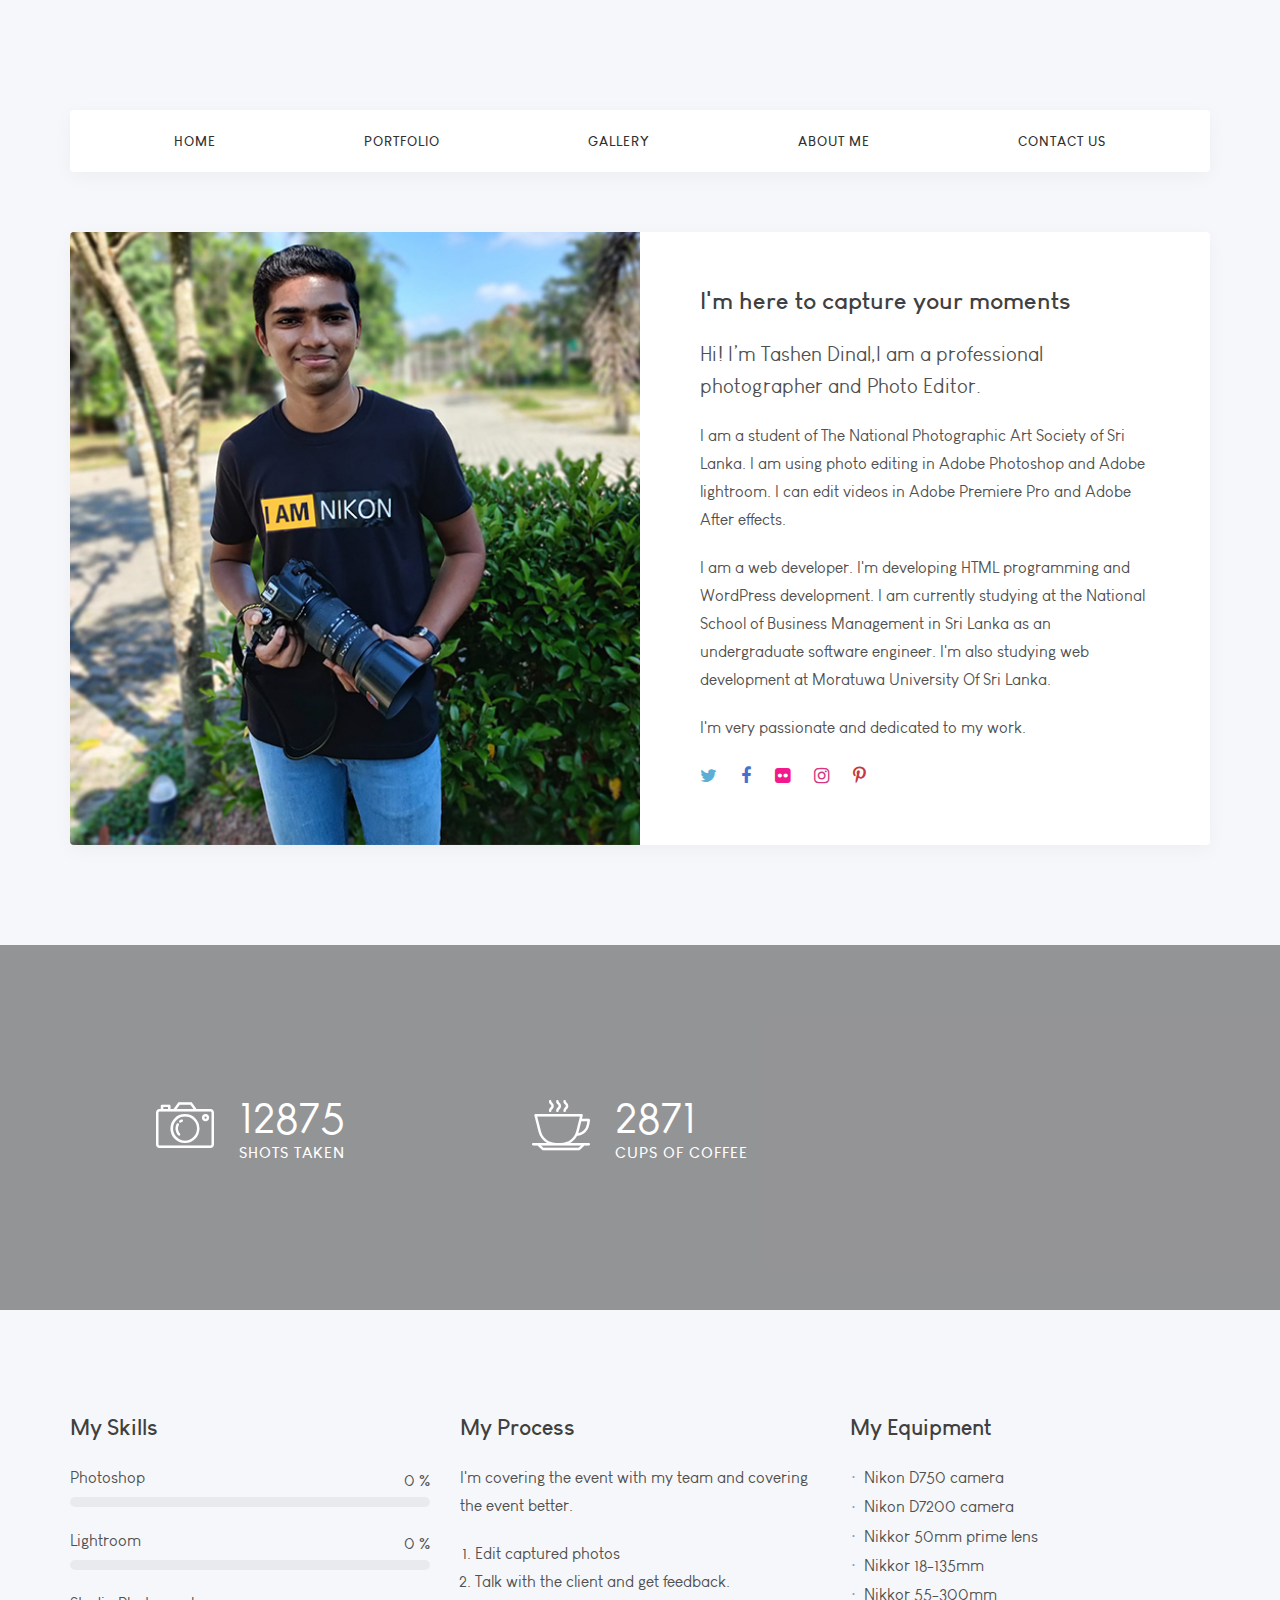
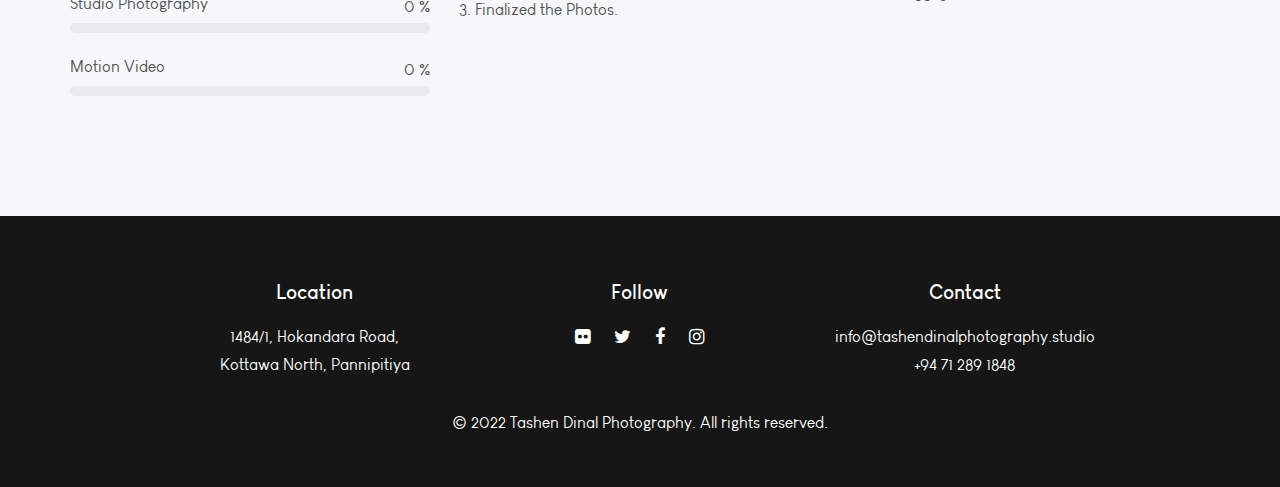
==== commit d8193994: "Add files via upload" ====
--- a/about.html
+++ b/about.html
@@ -4,7 +4,7 @@
   <meta charset="utf-8">
   <meta name="viewport" content="width=device-width, initial-scale=1.0">
   <link rel="shortcut icon" href="style/images/favicon.png">
-  <title>Missio</title>
+    <title>Tashen Dinal Photography</title>
   <link rel="stylesheet" type="text/css" href="style/css/bootstrap.min.css">
   <link rel="stylesheet" type="text/css" href="style/css/plugins.css">
   <link rel="stylesheet" type="text/css" href="style/revolution/css/settings.css">
@@ -16,20 +16,7 @@
 </head>
 <body>
     
-    <div class="content-wrapper">
-    <div class="rev_slider_wrapper fullwidth-container">
-      <div id="slider14" class="rev_slider" data-version="5.4.8">
-        <ul>
-          <li data-transition="fade"><img src="style/images/art/slider-bg77.jpg" alt="" />
-              <div class="tp-caption font-weight-500 color-white" data-x="left" data-y="middle" data-hoffset="['530','470','300','100']" data-voffset="['-100','-100','-100','-100']" data-fontsize="['50','50','40','30']" data-lineheight="['60','60','50','40']"
-              data-width="['500','500','500','300']" data-whitespace="['normal','normal','normal','normal']" data-frames='[{"from":"x:-50px;opacity:0;","speed":1000,"to":"o:1;","delay":1000,"ease":"Power2.easeOut"},{"delay":"wait","speed":1500,"to":"opacity:0;","ease":"Power4.easeIn"}]'
-              data-responsive="on" data-responsive_offset="on" style="z-index: 9;">I'm Johnathan Missio</div>
-            <div class="tp-caption font-weight-400 color-white" data-x="left" data-y="middle" data-hoffset="['530','470','300','100']" data-voffset="['-10','-10','-10','-10']" data-fontsize="['26','26','22','20']" data-lineheight="['36','36','32','30']"
-              data-width="['500','500','500','300']" data-whitespace="['normal','normal','normal','normal']" data-frames='[{"from":"x:50px;opacity:0;","speed":1000,"to":"o:1;","delay":1500,"ease":"Power2.easeOut"},{"delay":"wait","speed":1500,"to":"opacity:0;","ease":"Power4.easeIn"}]'
-              data-responsive="on" data-responsive_offset="on" style="z-index: 9;">I'm freelance photographer specializing in<br class="d-none d-xl-block" /> conceptual and still-life photography</div>
-            <a class="tp-caption btn btn-l btn-white scroll" data-x="left" data-y="middle" data-hoffset="['530','470','300','100']" data-voffset="['90','90','90','90']" data-width="['auto','auto','auto','auto']" data-frames='[{"delay":1700,"speed":1200,"frame":"0","from":"y:50px;opacity:0;","to":"o:1;","ease":"Power3.easeInOut"},{"delay":"wait","speed":300,"frame":"999","to":"opacity:0;","ease":"Power3.easeInOut"}]'
-              data-startslide="0" data-endslide="3" data-responsive="on" data-responsive_offset="on" style="z-index: 9;" href="#portfolio">See My Works</a>
-          </li>
+   
         </ul>
         <div class="tp-bannertimer tp-bottom"></div>
       </div>
@@ -83,9 +70,14 @@
                     <div class="box d-flex">
                       <div class="align-self-center">
                         <h3 class="mb-20">I'm here to capture your moments</h3>
-                        <p class="lead">Hi! I’m Missio, a wedding photographer currently working and residing in London. I absolutely love shooting weddings because there are so many feelings to capture.</p>
-                        <p>Integer posuere erat a ante venenatis dapibus posuere velit aliquet. Cras mattis consectetur purus sit amet fermentum. Nulla vitae elit libero, a pharetra augue. Vivamus sagittis lacus vel augue laoreet rutrum faucibus
-                          dolor auctor. Aenean lacinia bibendum nulla sed consectetur. Cum sociis natoque penatibus.</p>
+                        <p class="lead">Hi! I’m Tashen Dinal,I am a professional photographer and Photo Editor. 
+                            
+                           </p>
+                          <p class"lead"> I am a student of The National Photographic Art Society of Sri Lanka. I am using photo editing in Adobe Photoshop and Adobe lightroom. I can edit videos in Adobe Premiere Pro and Adobe After effects.</p>
+                           <p class"lead"> I am a web developer. I'm developing HTML programming and WordPress development. I am currently studying at the National School of Business Management in Sri Lanka as an undergraduate software engineer. I'm also studying web development at Moratuwa University Of Sri Lanka.</p>
+                          
+                          <p class"lead">  I'm very passionate and dedicated to my work.</p>
+                         
                         <ul class="social social-color">
                           <li><a href="#"><i class="fa fa-twitter"></i></a></li>
                           <li><a href="#"><i class="fa fa-facebook"></i></a></li>
@@ -119,7 +111,7 @@
             <div class="d-flex flex-row justify-content-center">
               <div class="icon fs-58 icon-color color-dark mr-25"><i class="si-photo_camera"></i></div>
               <div>
-                <h3 class="value">7518</h3>
+                  <h3 class="value">12875</h3>
                 <p>Shots Taken</p>
               </div>
             </div>
@@ -129,22 +121,12 @@
             <div class="d-flex flex-row justify-content-center">
               <div class="icon fs-58 icon-color color-dark mr-25"> <i class="si-cafe_hot-coffee"></i> </div>
               <div>
-                <h3 class="value">3472</h3>
+                  <h3 class="value">2871</h3>
                 <p>Cups of Coffee</p>
               </div>
             </div>
           </div>
-          <!--/column -->
-          <div class="col-md-4">
-            <div class="d-flex flex-row justify-content-center">
-              <div class="icon fs-58 icon-color color-dark mr-25"> <i class="si-sports_medal-2"></i> </div>
-              <div>
-                <h3 class="value">4523</h3>
-                <p>Awards Won</p>
-              </div>
-            </div>
-          </div>
-          <!--/column -->
+          
         </div>
         <!--/.row -->
       </div>
@@ -162,7 +144,7 @@
                 <div class="progressbar line pastel-lavender" data-value="90"></div>
               </li>
               <li>
-                <p>Final Cut</p>
+                <p>Lightroom</p>
                 <div class="progressbar line pastel-rose" data-value="80"></div>
               </li>
               <li>
@@ -179,26 +161,22 @@
           <!--/column -->
           <div class="col-md-4">
             <h4 class="mb-20">My Process</h4>
-            <p>Duis mollis, est non commodo luctus, nisi porttitor ligula, eget lacinia odio sem nec elit. Aenean eu leo quam. Pellentesque ornare sem. Nullam id dolor id nibh ultricies vehicula ut id elit ullamcorper.</p>
+            <p>I'm covering the event with my team and covering the event better.</p>
             <ol>
-              <li>Vivamus sagittis lacus vel augue laoreet.</li>
-              <li>Cras mattis consectetur purus sit amet.</li>
-              <li>Vestibulum id ligula porta felis euismod.</li>
-              <li>Nulla vitae elit libero, a pharetra augue.</li>
+              <li>Edit captured photos</li>
+              <li>Talk with the client and get feedback.</li>
+              <li>Finalized the Photos.</li>
             </ol>
           </div>
           <!--/column -->
           <div class="col-md-4">
             <h4 class="mb-20">My Equipment</h4>
             <ul class="unordered-list list-default">
-              <li>Canon Eos 5D Mark IV 24-105mm</li>
-              <li>Manfrotto Compact Tripod</li>
-              <li>DJI Ronin MX 3-Axis Gimbal Stabilizer</li>
-              <li>Canon EF100-400MM Lens</li>
-              <li>Wondlan Wer01 Wireless Slider Time Lapse</li>
-              <li>Nikon D5 24-70mm F2.8</li>
-              <li>Nikon Af-S 24Mm F/1.4G Ed Lens</li>
-              <li>Wondlan Sniper Sn 2.1 Wf Wireless Dslr Rig</li>
+              <li>Nikon D750 camera</li>
+              <li>Nikon D7200 camera</li>
+              <li>Nikkor 50mm prime lens</li>
+              <li>Nikkor 18-135mm</li>
+              <li>Nikkor 55-300mm</li>
             </ul>
         
             
